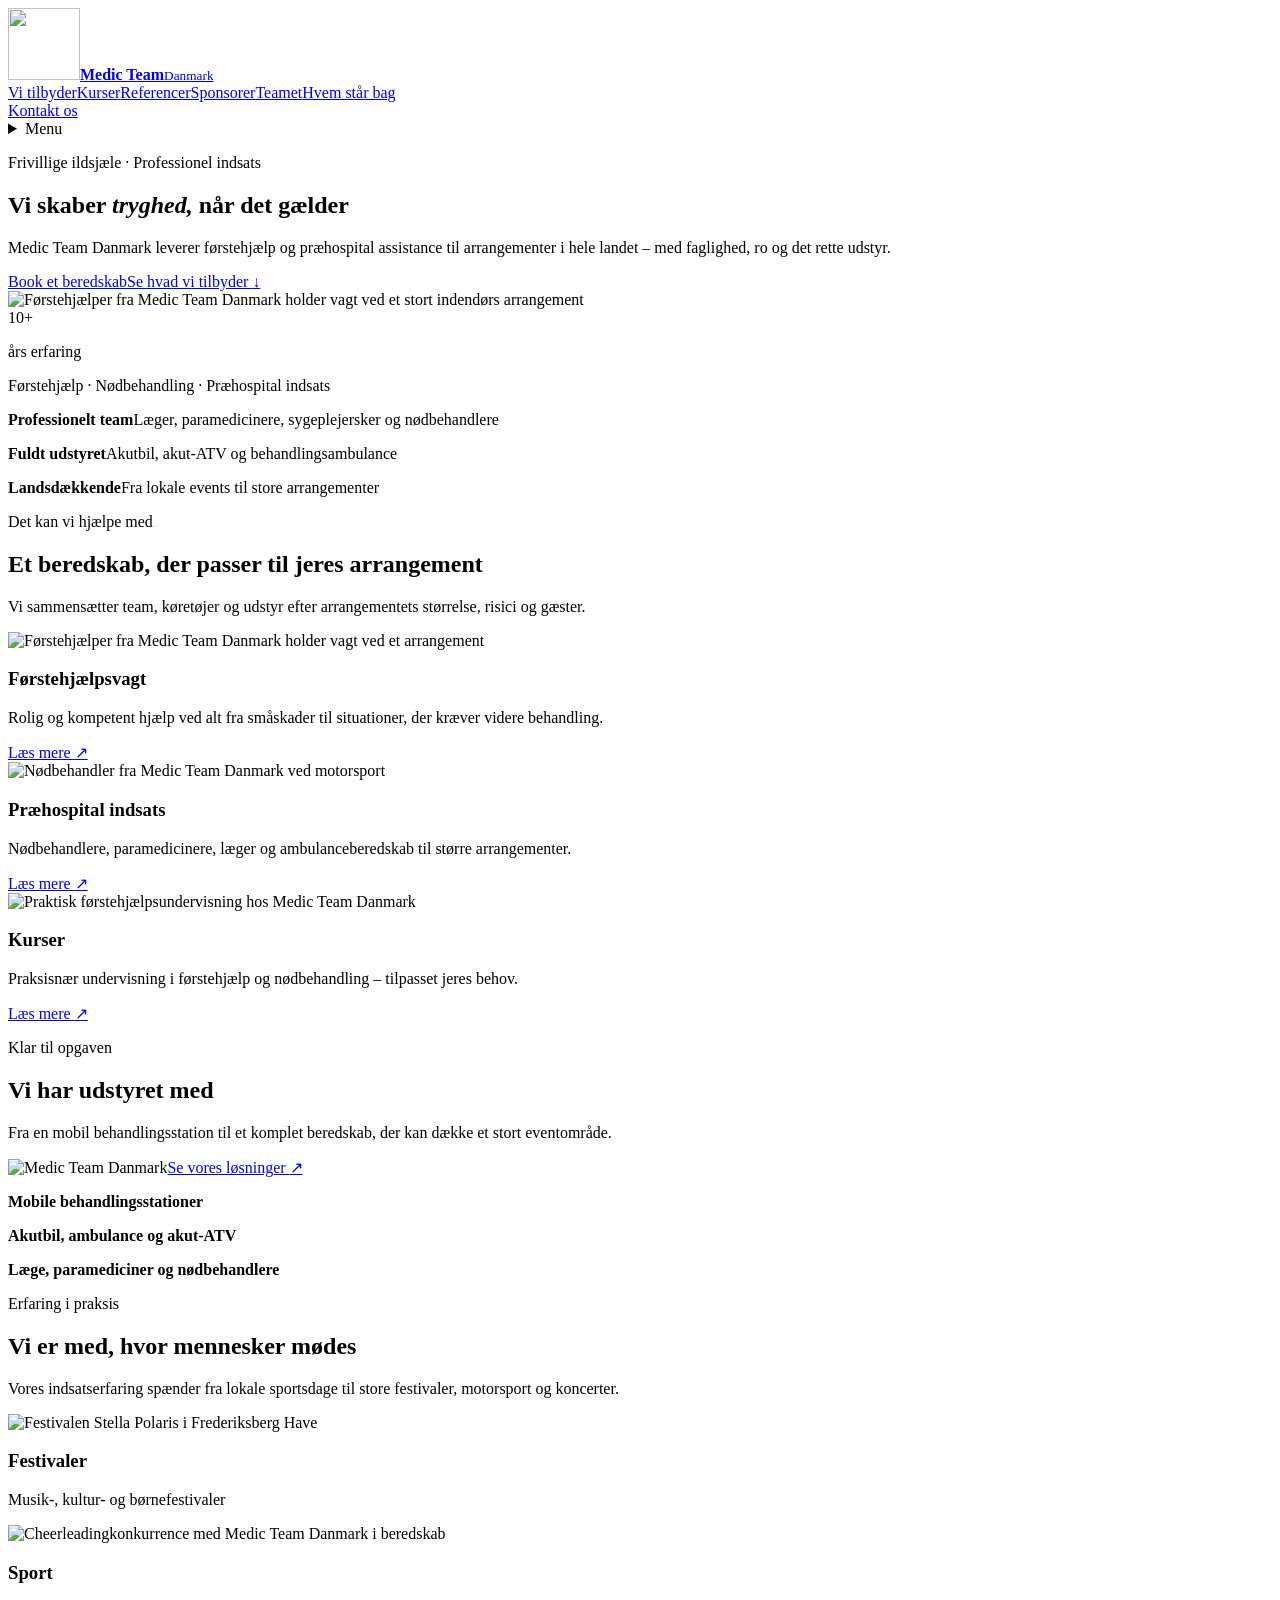
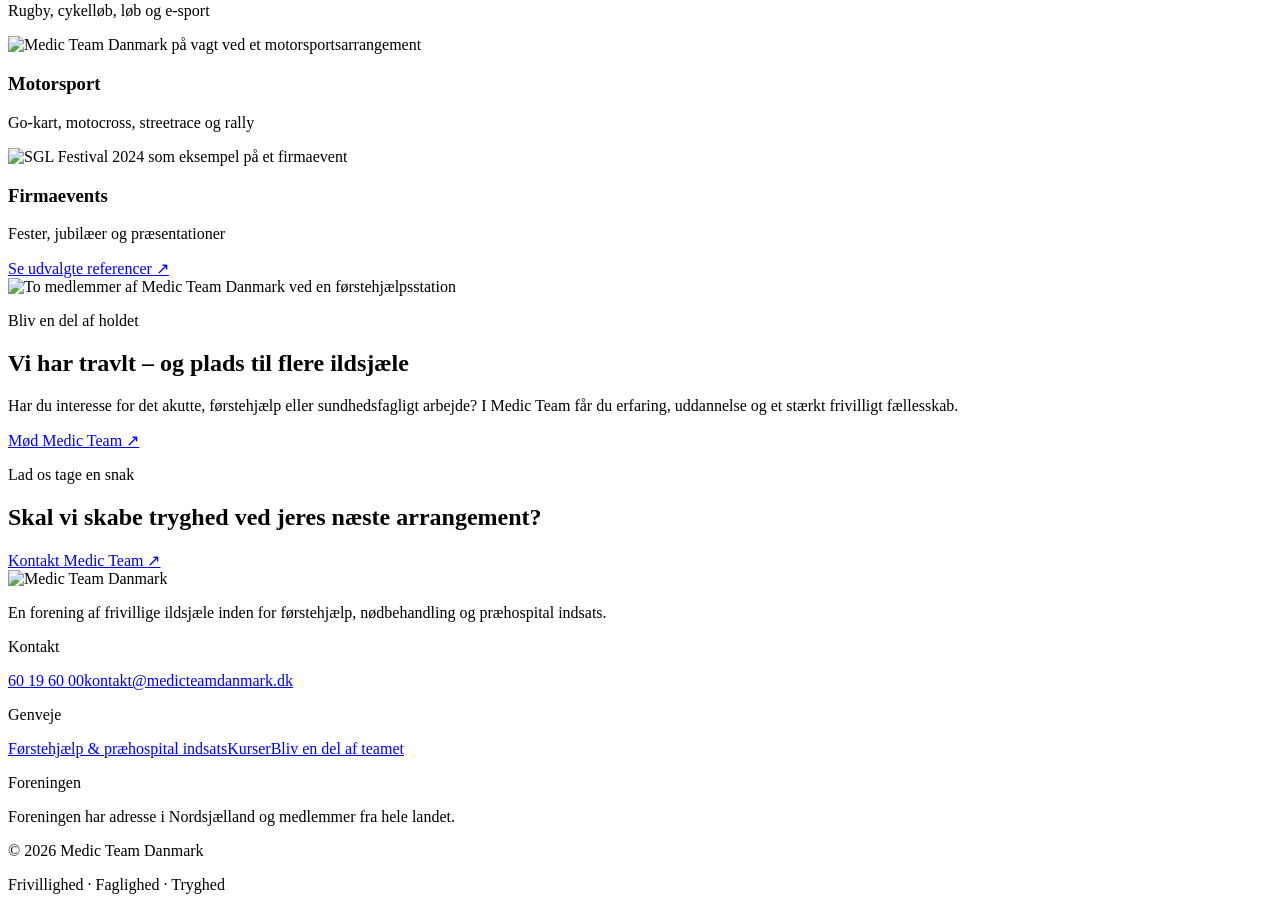
==== index.html @ e2d8d449 "Restore previous experience layout" ====
<!doctype html>
<html lang="da">
<head>
  <meta charset="utf-8" />
  <meta name="viewport" content="width=device-width, initial-scale=1" />
  <meta name="robots" content="noindex, nofollow" />
  <title>Medic Team Danmark | Tryghed til jeres arrangement</title>
  <meta name="description" content="Førstehjælp, nødbehandling og præhospital indsats til arrangementer i hele Danmark." />
  <link rel="canonical" href="https://stormbaek.github.io/medic-team-danmark-preview/" />
  <link rel="icon" href="/medic-team-danmark-preview/favicon.jpg" />
  <meta property="og:type" content="website" />
  <meta property="og:locale" content="da_DK" />
  <meta property="og:title" content="Medic Team Danmark | Tryghed til jeres arrangement" />
  <meta property="og:description" content="Førstehjælp, nødbehandling og præhospital indsats til arrangementer i hele Danmark." />
  <meta property="og:image" content="https://stormbaek.github.io/medic-team-danmark-preview/og.png" />
  <meta name="twitter:card" content="summary_large_image" />
  <meta name="twitter:title" content="Medic Team Danmark | Tryghed til jeres arrangement" />
  <meta name="twitter:description" content="Førstehjælp, nødbehandling og præhospital indsats til arrangementer i hele Danmark." />
  <meta name="twitter:image" content="https://stormbaek.github.io/medic-team-danmark-preview/og.png" />
  <link rel="stylesheet" href="/medic-team-danmark-preview/assets/site.css" />
</head>
<body>
<main><header class="site-header"><a href="/medic-team-danmark-preview/" class="brand" aria-label="Medic Team Danmark – forside"><img src="/medic-team-danmark-preview/medic-team-danmark-logo.jpg" alt="" width="72" height="72"/><span><strong>Medic Team</strong><small>Danmark</small></span></a><nav aria-label="Primær navigation"><a href="/medic-team-danmark-preview/vi-tilbyder">Vi tilbyder</a><a href="/medic-team-danmark-preview/kurser">Kurser</a><a href="/medic-team-danmark-preview/referencer">Referencer</a><a href="/medic-team-danmark-preview/sponsorer">Sponsorer</a><a href="/medic-team-danmark-preview/hvem-er-vi#teamet">Teamet</a><a href="/medic-team-danmark-preview/hvem-er-vi">Hvem står bag</a></nav><a href="/medic-team-danmark-preview/kontakt" class="header-cta">Kontakt os</a><details class="mobile-menu"><summary>Menu</summary><div><a href="/medic-team-danmark-preview/vi-tilbyder">Vi tilbyder</a><a href="/medic-team-danmark-preview/kurser">Kurser</a><a href="/medic-team-danmark-preview/referencer">Referencer</a><a href="/medic-team-danmark-preview/sponsorer">Sponsorer</a><a href="/medic-team-danmark-preview/hvem-er-vi#teamet">Teamet</a><a href="/medic-team-danmark-preview/hvem-er-vi">Hvem står bag</a><a href="/medic-team-danmark-preview/kontakt">Kontakt os</a></div></details></header><section class="hero"><div class="hero-copy"><p class="eyebrow"><span></span> Frivillige ildsjæle · Professionel indsats</p><h1>Vi skaber <em>tryghed,</em> når det gælder</h1><p class="hero-lead">Medic Team Danmark leverer førstehjælp og præhospital assistance til arrangementer i hele landet – med faglighed, ro og det rette udstyr.</p><div class="hero-actions"><a href="/medic-team-danmark-preview/kontakt" class="button button-primary">Book et beredskab</a><a class="button button-secondary" href="#ydelser">Se hvad vi tilbyder <span>↓</span></a></div></div><div class="hero-visual" aria-label="Medic Team Danmark – klar til indsats"><img class="hero-photo" src="/medic-team-danmark-preview/images/hero-first-aid-arena.jpg" alt="Førstehjælper fra Medic Team Danmark holder vagt ved et stort indendørs arrangement"/><div class="pulse pulse-one"></div><div class="pulse pulse-two"></div><div class="hero-badge"><span>10+</span><p>års erfaring</p></div><p class="hero-caption">Førstehjælp · Nødbehandling · Præhospital indsats</p></div></section><section class="trust-strip" aria-label="Nøgletal"><p><strong>Professionelt team</strong><span>Læger, paramedicinere, sygeplejersker og nødbehandlere</span></p><p><strong>Fuldt udstyret</strong><span>Akutbil, akut-ATV og behandlingsambulance</span></p><p><strong>Landsdækkende</strong><span>Fra lokale events til store arrangementer</span></p></section><section class="services-preview section" id="ydelser"><div class="section-heading"><div><p class="eyebrow"><span></span> Det kan vi hjælpe med</p><h2>Et beredskab, der passer til jeres arrangement</h2></div><p>Vi sammensætter team, køretøjer og udstyr efter arrangementets størrelse, risici og gæster.</p></div><div class="service-grid"><article class="service-card"><div class="service-card-media"><img src="/medic-team-danmark-preview/images/home-first-aid-concert.jpg" alt="Førstehjælper fra Medic Team Danmark holder vagt ved et arrangement"/></div><div class="service-card-body"><h3>Førstehjælpsvagt</h3><p>Rolig og kompetent hjælp ved alt fra småskader til situationer, der kræver videre behandling.</p><a href="/medic-team-danmark-preview/vi-tilbyder">Læs mere <span aria-hidden="true">↗</span></a></div></article><article class="service-card"><div class="service-card-media"><img src="/medic-team-danmark-preview/images/home-prehospital.jpg" alt="Nødbehandler fra Medic Team Danmark ved motorsport"/></div><div class="service-card-body"><h3>Præhospital indsats</h3><p>Nødbehandlere, paramedicinere, læger og ambulanceberedskab til større arrangementer.</p><a href="/medic-team-danmark-preview/vi-tilbyder">Læs mere <span aria-hidden="true">↗</span></a></div></article><article class="service-card"><div class="service-card-media"><img src="/medic-team-danmark-preview/images/home-courses.jpg" alt="Praktisk førstehjælpsundervisning hos Medic Team Danmark"/></div><div class="service-card-body"><h3>Kurser</h3><p>Praksisnær undervisning i førstehjælp og nødbehandling – tilpasset jeres behov.</p><a href="/medic-team-danmark-preview/kurser">Læs mere <span aria-hidden="true">↗</span></a></div></article></div></section><section class="equipment-band"><div class="equipment-intro"><p class="eyebrow eyebrow-light"><span></span> Klar til opgaven</p><h2>Vi har udstyret med</h2><p>Fra en mobil behandlingsstation til et komplet beredskab, der kan dække et stort eventområde.</p><img class="equipment-logo" src="/medic-team-danmark-preview/medic-team-danmark-logo.jpg" alt="Medic Team Danmark"/><a href="/medic-team-danmark-preview/vi-tilbyder" class="text-link-light">Se vores løsninger <span>↗</span></a></div><div class="equipment-list"><p><strong>Mobile behandlingsstationer</strong></p><p><strong>Akutbil, ambulance og akut-ATV</strong></p><p><strong>Læge, paramediciner og nødbehandlere</strong></p></div></section><section class="event-section section"><div class="section-heading"><div><p class="eyebrow"><span></span> Erfaring i praksis</p><h2>Vi er med, hvor mennesker mødes</h2></div><p>Vores indsatserfaring spænder fra lokale sportsdage til store festivaler, motorsport og koncerter.</p></div><div class="event-types"><article class="event-type-featured"><div class="event-type-media"><img src="/medic-team-danmark-preview/images/hero-stella-polaris.jpg" alt="Festivalen Stella Polaris i Frederiksberg Have"/></div><div class="event-type-copy"><h3>Festivaler</h3><p>Musik-, kultur- og børnefestivaler</p></div></article><article><div class="event-type-media"><img src="/medic-team-danmark-preview/images/experience-sport-cheerleading.jpg" alt="Cheerleadingkonkurrence med Medic Team Danmark i beredskab"/></div><div class="event-type-copy"><h3>Sport</h3><p>Rugby, cykelløb, løb og e-sport</p></div></article><article><div class="event-type-media"><img src="/medic-team-danmark-preview/images/experience-motorsport.jpg" alt="Medic Team Danmark på vagt ved et motorsportsarrangement"/></div><div class="event-type-copy"><h3>Motorsport</h3><p>Go-kart, motocross, streetrace og rally</p></div></article><article><div class="event-type-media"><img src="/medic-team-danmark-preview/images/experience-company-event.jpg" alt="SGL Festival 2024 som eksempel på et firmaevent"/></div><div class="event-type-copy"><h3>Firmaevents</h3><p>Fester, jubilæer og præsentationer</p></div></article></div><a href="/medic-team-danmark-preview/referencer" class="event-reference-link">Se udvalgte referencer <span aria-hidden="true">↗</span></a></section><section class="volunteer-section"><div class="volunteer-photo"><img src="/medic-team-danmark-preview/images/home-team-members.jpg" alt="To medlemmer af Medic Team Danmark ved en førstehjælpsstation"/></div><div><p class="eyebrow"><span></span> Bliv en del af holdet</p><h2>Vi har travlt – og plads til flere ildsjæle</h2><p>Har du interesse for det akutte, førstehjælp eller sundhedsfagligt arbejde? I Medic Team får du erfaring, uddannelse og et stærkt frivilligt fællesskab.</p><a href="/medic-team-danmark-preview/hvem-er-vi" class="button button-primary">Mød Medic Team <span>↗</span></a></div></section><section class="contact-band"><div><p class="eyebrow eyebrow-light"><span></span> Lad os tage en snak</p><h2>Skal vi skabe tryghed ved jeres næste arrangement?</h2></div><a href="/medic-team-danmark-preview/kontakt" class="button button-white">Kontakt Medic Team <span>↗</span></a></section><footer class="site-footer"><div class="footer-main"><div class="footer-brand-block"><img src="/medic-team-danmark-preview/medic-team-danmark-logo.jpg" alt="Medic Team Danmark" width="150" height="150"/><p>En forening af frivillige ildsjæle inden for førstehjælp, nødbehandling og præhospital indsats.</p></div><div><p class="footer-label">Kontakt</p><a href="tel:+4560196000">60 19 60 00</a><a href="mailto:kontakt@medicteamdanmark.dk">kontakt@medicteamdanmark.dk</a></div><div><p class="footer-label">Genveje</p><a href="/medic-team-danmark-preview/vi-tilbyder">Førstehjælp &amp; præhospital indsats</a><a href="/medic-team-danmark-preview/kurser">Kurser</a><a href="/medic-team-danmark-preview/hvem-er-vi">Bliv en del af teamet</a></div><div><p class="footer-label">Foreningen</p><p class="footer-note">Foreningen har adresse i Nordsjælland og medlemmer fra hele landet.</p></div></div><div class="footer-bottom"><p>© <!-- -->2026<!-- --> Medic Team Danmark</p><p>Frivillighed · Faglighed · Tryghed</p></div></footer></main>
<script src="/medic-team-danmark-preview/site.js" defer></script>
</body>
</html>
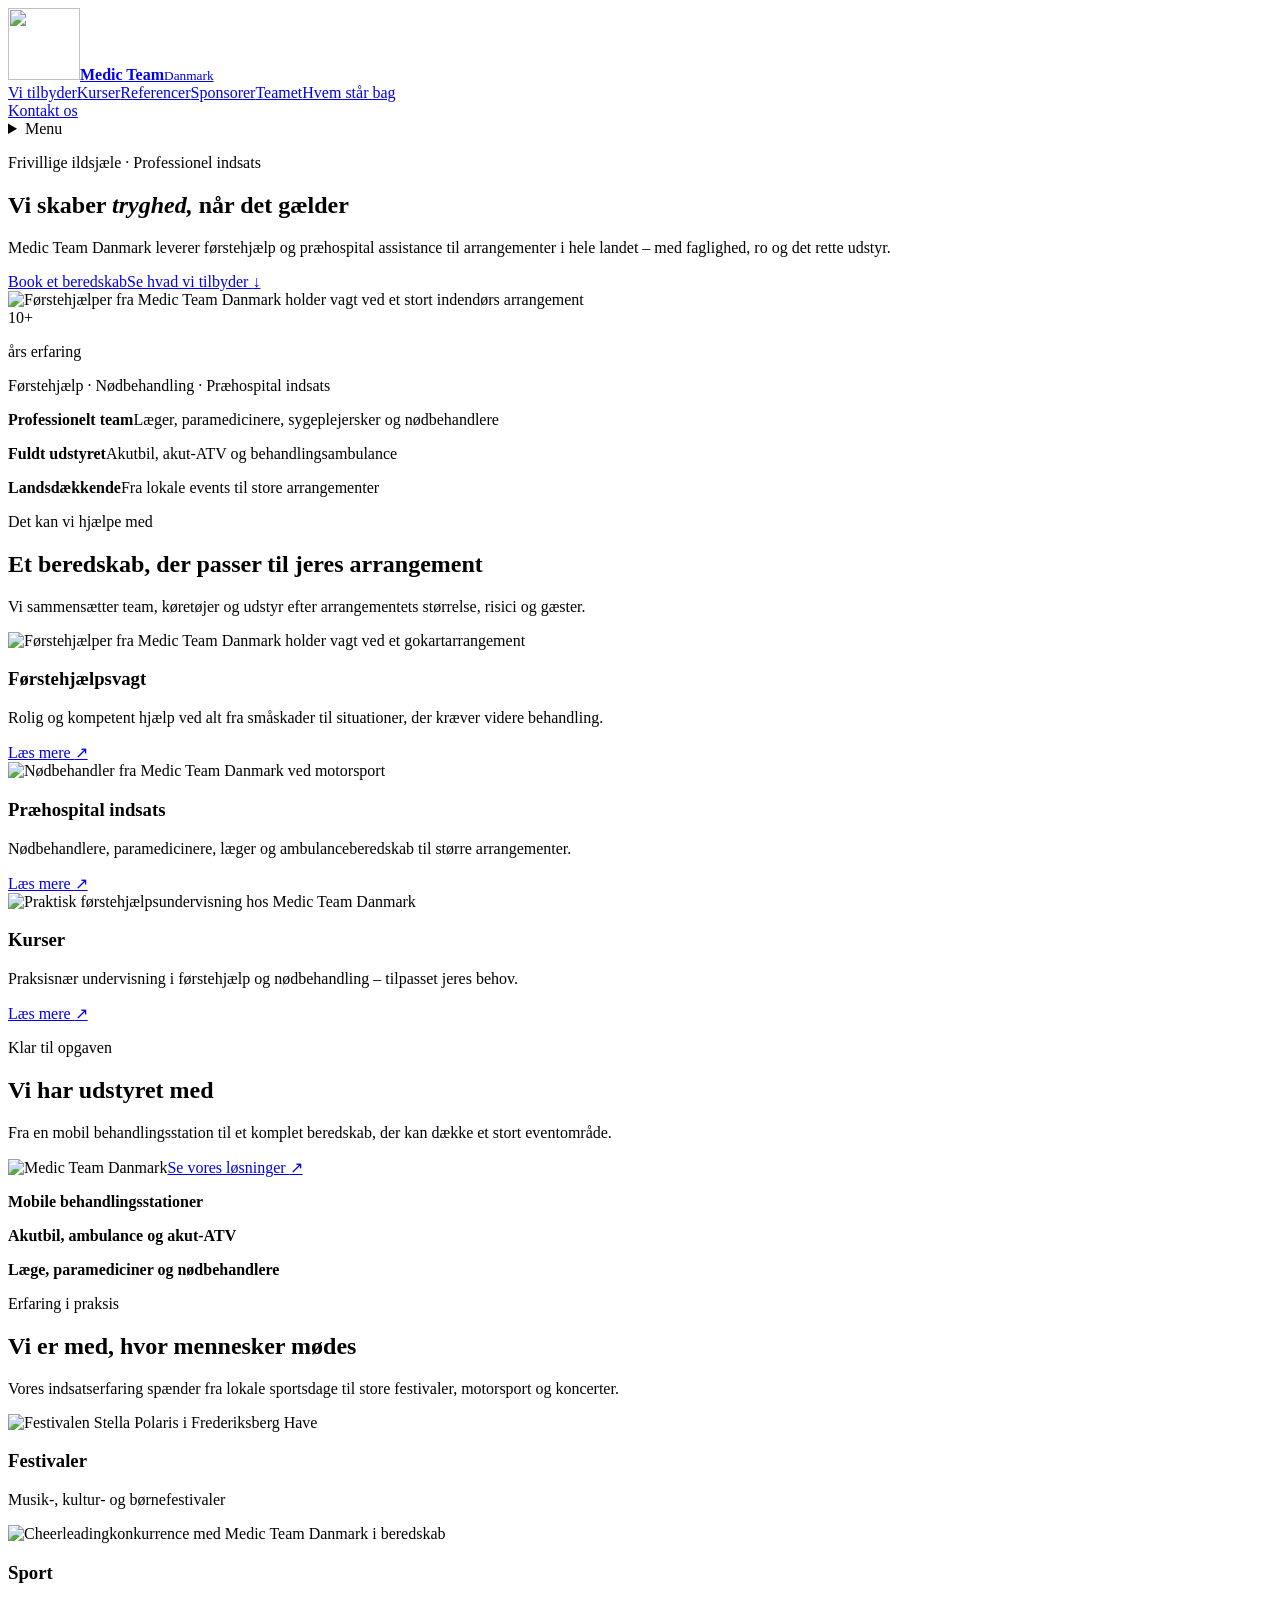
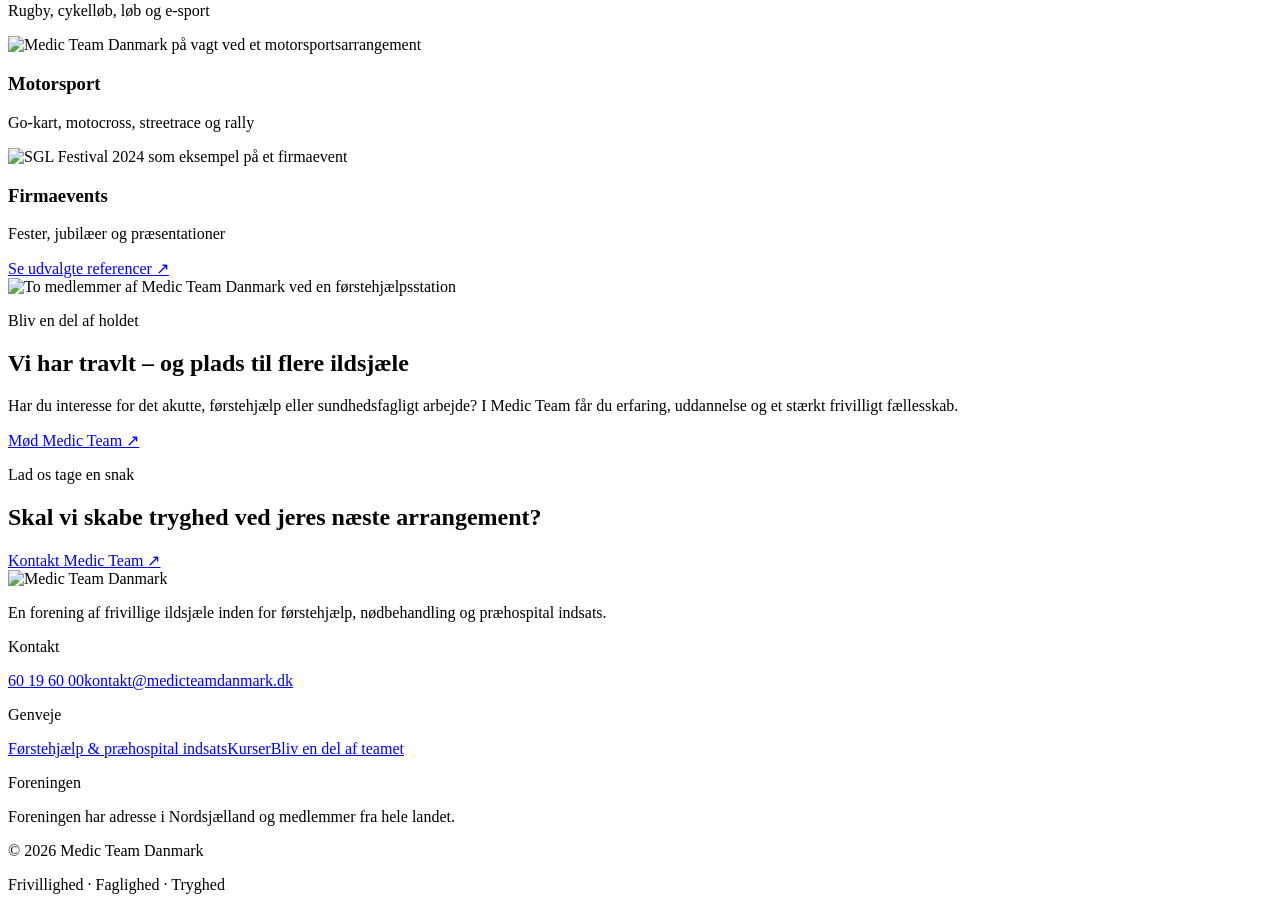
==== commit aa5c546d: "Use distinct first aid service image" ====
--- a/index.html
+++ b/index.html
@@ -20,7 +20,7 @@
   <link rel="stylesheet" href="/medic-team-danmark-preview/assets/site.css" />
 </head>
 <body>
-<main><header class="site-header"><a href="/medic-team-danmark-preview/" class="brand" aria-label="Medic Team Danmark – forside"><img src="/medic-team-danmark-preview/medic-team-danmark-logo.jpg" alt="" width="72" height="72"/><span><strong>Medic Team</strong><small>Danmark</small></span></a><nav aria-label="Primær navigation"><a href="/medic-team-danmark-preview/vi-tilbyder">Vi tilbyder</a><a href="/medic-team-danmark-preview/kurser">Kurser</a><a href="/medic-team-danmark-preview/referencer">Referencer</a><a href="/medic-team-danmark-preview/sponsorer">Sponsorer</a><a href="/medic-team-danmark-preview/hvem-er-vi#teamet">Teamet</a><a href="/medic-team-danmark-preview/hvem-er-vi">Hvem står bag</a></nav><a href="/medic-team-danmark-preview/kontakt" class="header-cta">Kontakt os</a><details class="mobile-menu"><summary>Menu</summary><div><a href="/medic-team-danmark-preview/vi-tilbyder">Vi tilbyder</a><a href="/medic-team-danmark-preview/kurser">Kurser</a><a href="/medic-team-danmark-preview/referencer">Referencer</a><a href="/medic-team-danmark-preview/sponsorer">Sponsorer</a><a href="/medic-team-danmark-preview/hvem-er-vi#teamet">Teamet</a><a href="/medic-team-danmark-preview/hvem-er-vi">Hvem står bag</a><a href="/medic-team-danmark-preview/kontakt">Kontakt os</a></div></details></header><section class="hero"><div class="hero-copy"><p class="eyebrow"><span></span> Frivillige ildsjæle · Professionel indsats</p><h1>Vi skaber <em>tryghed,</em> når det gælder</h1><p class="hero-lead">Medic Team Danmark leverer førstehjælp og præhospital assistance til arrangementer i hele landet – med faglighed, ro og det rette udstyr.</p><div class="hero-actions"><a href="/medic-team-danmark-preview/kontakt" class="button button-primary">Book et beredskab</a><a class="button button-secondary" href="#ydelser">Se hvad vi tilbyder <span>↓</span></a></div></div><div class="hero-visual" aria-label="Medic Team Danmark – klar til indsats"><img class="hero-photo" src="/medic-team-danmark-preview/images/hero-first-aid-arena.jpg" alt="Førstehjælper fra Medic Team Danmark holder vagt ved et stort indendørs arrangement"/><div class="pulse pulse-one"></div><div class="pulse pulse-two"></div><div class="hero-badge"><span>10+</span><p>års erfaring</p></div><p class="hero-caption">Førstehjælp · Nødbehandling · Præhospital indsats</p></div></section><section class="trust-strip" aria-label="Nøgletal"><p><strong>Professionelt team</strong><span>Læger, paramedicinere, sygeplejersker og nødbehandlere</span></p><p><strong>Fuldt udstyret</strong><span>Akutbil, akut-ATV og behandlingsambulance</span></p><p><strong>Landsdækkende</strong><span>Fra lokale events til store arrangementer</span></p></section><section class="services-preview section" id="ydelser"><div class="section-heading"><div><p class="eyebrow"><span></span> Det kan vi hjælpe med</p><h2>Et beredskab, der passer til jeres arrangement</h2></div><p>Vi sammensætter team, køretøjer og udstyr efter arrangementets størrelse, risici og gæster.</p></div><div class="service-grid"><article class="service-card"><div class="service-card-media"><img src="/medic-team-danmark-preview/images/home-first-aid-concert.jpg" alt="Førstehjælper fra Medic Team Danmark holder vagt ved et arrangement"/></div><div class="service-card-body"><h3>Førstehjælpsvagt</h3><p>Rolig og kompetent hjælp ved alt fra småskader til situationer, der kræver videre behandling.</p><a href="/medic-team-danmark-preview/vi-tilbyder">Læs mere <span aria-hidden="true">↗</span></a></div></article><article class="service-card"><div class="service-card-media"><img src="/medic-team-danmark-preview/images/home-prehospital.jpg" alt="Nødbehandler fra Medic Team Danmark ved motorsport"/></div><div class="service-card-body"><h3>Præhospital indsats</h3><p>Nødbehandlere, paramedicinere, læger og ambulanceberedskab til større arrangementer.</p><a href="/medic-team-danmark-preview/vi-tilbyder">Læs mere <span aria-hidden="true">↗</span></a></div></article><article class="service-card"><div class="service-card-media"><img src="/medic-team-danmark-preview/images/home-courses.jpg" alt="Praktisk førstehjælpsundervisning hos Medic Team Danmark"/></div><div class="service-card-body"><h3>Kurser</h3><p>Praksisnær undervisning i førstehjælp og nødbehandling – tilpasset jeres behov.</p><a href="/medic-team-danmark-preview/kurser">Læs mere <span aria-hidden="true">↗</span></a></div></article></div></section><section class="equipment-band"><div class="equipment-intro"><p class="eyebrow eyebrow-light"><span></span> Klar til opgaven</p><h2>Vi har udstyret med</h2><p>Fra en mobil behandlingsstation til et komplet beredskab, der kan dække et stort eventområde.</p><img class="equipment-logo" src="/medic-team-danmark-preview/medic-team-danmark-logo.jpg" alt="Medic Team Danmark"/><a href="/medic-team-danmark-preview/vi-tilbyder" class="text-link-light">Se vores løsninger <span>↗</span></a></div><div class="equipment-list"><p><strong>Mobile behandlingsstationer</strong></p><p><strong>Akutbil, ambulance og akut-ATV</strong></p><p><strong>Læge, paramediciner og nødbehandlere</strong></p></div></section><section class="event-section section"><div class="section-heading"><div><p class="eyebrow"><span></span> Erfaring i praksis</p><h2>Vi er med, hvor mennesker mødes</h2></div><p>Vores indsatserfaring spænder fra lokale sportsdage til store festivaler, motorsport og koncerter.</p></div><div class="event-types"><article class="event-type-featured"><div class="event-type-media"><img src="/medic-team-danmark-preview/images/hero-stella-polaris.jpg" alt="Festivalen Stella Polaris i Frederiksberg Have"/></div><div class="event-type-copy"><h3>Festivaler</h3><p>Musik-, kultur- og børnefestivaler</p></div></article><article><div class="event-type-media"><img src="/medic-team-danmark-preview/images/experience-sport-cheerleading.jpg" alt="Cheerleadingkonkurrence med Medic Team Danmark i beredskab"/></div><div class="event-type-copy"><h3>Sport</h3><p>Rugby, cykelløb, løb og e-sport</p></div></article><article><div class="event-type-media"><img src="/medic-team-danmark-preview/images/experience-motorsport.jpg" alt="Medic Team Danmark på vagt ved et motorsportsarrangement"/></div><div class="event-type-copy"><h3>Motorsport</h3><p>Go-kart, motocross, streetrace og rally</p></div></article><article><div class="event-type-media"><img src="/medic-team-danmark-preview/images/experience-company-event.jpg" alt="SGL Festival 2024 som eksempel på et firmaevent"/></div><div class="event-type-copy"><h3>Firmaevents</h3><p>Fester, jubilæer og præsentationer</p></div></article></div><a href="/medic-team-danmark-preview/referencer" class="event-reference-link">Se udvalgte referencer <span aria-hidden="true">↗</span></a></section><section class="volunteer-section"><div class="volunteer-photo"><img src="/medic-team-danmark-preview/images/home-team-members.jpg" alt="To medlemmer af Medic Team Danmark ved en førstehjælpsstation"/></div><div><p class="eyebrow"><span></span> Bliv en del af holdet</p><h2>Vi har travlt – og plads til flere ildsjæle</h2><p>Har du interesse for det akutte, førstehjælp eller sundhedsfagligt arbejde? I Medic Team får du erfaring, uddannelse og et stærkt frivilligt fællesskab.</p><a href="/medic-team-danmark-preview/hvem-er-vi" class="button button-primary">Mød Medic Team <span>↗</span></a></div></section><section class="contact-band"><div><p class="eyebrow eyebrow-light"><span></span> Lad os tage en snak</p><h2>Skal vi skabe tryghed ved jeres næste arrangement?</h2></div><a href="/medic-team-danmark-preview/kontakt" class="button button-white">Kontakt Medic Team <span>↗</span></a></section><footer class="site-footer"><div class="footer-main"><div class="footer-brand-block"><img src="/medic-team-danmark-preview/medic-team-danmark-logo.jpg" alt="Medic Team Danmark" width="150" height="150"/><p>En forening af frivillige ildsjæle inden for førstehjælp, nødbehandling og præhospital indsats.</p></div><div><p class="footer-label">Kontakt</p><a href="tel:+4560196000">60 19 60 00</a><a href="mailto:kontakt@medicteamdanmark.dk">kontakt@medicteamdanmark.dk</a></div><div><p class="footer-label">Genveje</p><a href="/medic-team-danmark-preview/vi-tilbyder">Førstehjælp &amp; præhospital indsats</a><a href="/medic-team-danmark-preview/kurser">Kurser</a><a href="/medic-team-danmark-preview/hvem-er-vi">Bliv en del af teamet</a></div><div><p class="footer-label">Foreningen</p><p class="footer-note">Foreningen har adresse i Nordsjælland og medlemmer fra hele landet.</p></div></div><div class="footer-bottom"><p>© <!-- -->2026<!-- --> Medic Team Danmark</p><p>Frivillighed · Faglighed · Tryghed</p></div></footer></main>
+<main><header class="site-header"><a href="/medic-team-danmark-preview/" class="brand" aria-label="Medic Team Danmark – forside"><img src="/medic-team-danmark-preview/medic-team-danmark-logo.jpg" alt="" width="72" height="72"/><span><strong>Medic Team</strong><small>Danmark</small></span></a><nav aria-label="Primær navigation"><a href="/medic-team-danmark-preview/vi-tilbyder">Vi tilbyder</a><a href="/medic-team-danmark-preview/kurser">Kurser</a><a href="/medic-team-danmark-preview/referencer">Referencer</a><a href="/medic-team-danmark-preview/sponsorer">Sponsorer</a><a href="/medic-team-danmark-preview/hvem-er-vi#teamet">Teamet</a><a href="/medic-team-danmark-preview/hvem-er-vi">Hvem står bag</a></nav><a href="/medic-team-danmark-preview/kontakt" class="header-cta">Kontakt os</a><details class="mobile-menu"><summary>Menu</summary><div><a href="/medic-team-danmark-preview/vi-tilbyder">Vi tilbyder</a><a href="/medic-team-danmark-preview/kurser">Kurser</a><a href="/medic-team-danmark-preview/referencer">Referencer</a><a href="/medic-team-danmark-preview/sponsorer">Sponsorer</a><a href="/medic-team-danmark-preview/hvem-er-vi#teamet">Teamet</a><a href="/medic-team-danmark-preview/hvem-er-vi">Hvem står bag</a><a href="/medic-team-danmark-preview/kontakt">Kontakt os</a></div></details></header><section class="hero"><div class="hero-copy"><p class="eyebrow"><span></span> Frivillige ildsjæle · Professionel indsats</p><h1>Vi skaber <em>tryghed,</em> når det gælder</h1><p class="hero-lead">Medic Team Danmark leverer førstehjælp og præhospital assistance til arrangementer i hele landet – med faglighed, ro og det rette udstyr.</p><div class="hero-actions"><a href="/medic-team-danmark-preview/kontakt" class="button button-primary">Book et beredskab</a><a class="button button-secondary" href="#ydelser">Se hvad vi tilbyder <span>↓</span></a></div></div><div class="hero-visual" aria-label="Medic Team Danmark – klar til indsats"><img class="hero-photo" src="/medic-team-danmark-preview/images/hero-first-aid-arena.jpg" alt="Førstehjælper fra Medic Team Danmark holder vagt ved et stort indendørs arrangement"/><div class="pulse pulse-one"></div><div class="pulse pulse-two"></div><div class="hero-badge"><span>10+</span><p>års erfaring</p></div><p class="hero-caption">Førstehjælp · Nødbehandling · Præhospital indsats</p></div></section><section class="trust-strip" aria-label="Nøgletal"><p><strong>Professionelt team</strong><span>Læger, paramedicinere, sygeplejersker og nødbehandlere</span></p><p><strong>Fuldt udstyret</strong><span>Akutbil, akut-ATV og behandlingsambulance</span></p><p><strong>Landsdækkende</strong><span>Fra lokale events til store arrangementer</span></p></section><section class="services-preview section" id="ydelser"><div class="section-heading"><div><p class="eyebrow"><span></span> Det kan vi hjælpe med</p><h2>Et beredskab, der passer til jeres arrangement</h2></div><p>Vi sammensætter team, køretøjer og udstyr efter arrangementets størrelse, risici og gæster.</p></div><div class="service-grid"><article class="service-card"><div class="service-card-media"><img src="/medic-team-danmark-preview/images/home-first-aid.jpg" alt="Førstehjælper fra Medic Team Danmark holder vagt ved et gokartarrangement"/></div><div class="service-card-body"><h3>Førstehjælpsvagt</h3><p>Rolig og kompetent hjælp ved alt fra småskader til situationer, der kræver videre behandling.</p><a href="/medic-team-danmark-preview/vi-tilbyder">Læs mere <span aria-hidden="true">↗</span></a></div></article><article class="service-card"><div class="service-card-media"><img src="/medic-team-danmark-preview/images/home-prehospital.jpg" alt="Nødbehandler fra Medic Team Danmark ved motorsport"/></div><div class="service-card-body"><h3>Præhospital indsats</h3><p>Nødbehandlere, paramedicinere, læger og ambulanceberedskab til større arrangementer.</p><a href="/medic-team-danmark-preview/vi-tilbyder">Læs mere <span aria-hidden="true">↗</span></a></div></article><article class="service-card"><div class="service-card-media"><img src="/medic-team-danmark-preview/images/home-courses.jpg" alt="Praktisk førstehjælpsundervisning hos Medic Team Danmark"/></div><div class="service-card-body"><h3>Kurser</h3><p>Praksisnær undervisning i førstehjælp og nødbehandling – tilpasset jeres behov.</p><a href="/medic-team-danmark-preview/kurser">Læs mere <span aria-hidden="true">↗</span></a></div></article></div></section><section class="equipment-band"><div class="equipment-intro"><p class="eyebrow eyebrow-light"><span></span> Klar til opgaven</p><h2>Vi har udstyret med</h2><p>Fra en mobil behandlingsstation til et komplet beredskab, der kan dække et stort eventområde.</p><img class="equipment-logo" src="/medic-team-danmark-preview/medic-team-danmark-logo.jpg" alt="Medic Team Danmark"/><a href="/medic-team-danmark-preview/vi-tilbyder" class="text-link-light">Se vores løsninger <span>↗</span></a></div><div class="equipment-list"><p><strong>Mobile behandlingsstationer</strong></p><p><strong>Akutbil, ambulance og akut-ATV</strong></p><p><strong>Læge, paramediciner og nødbehandlere</strong></p></div></section><section class="event-section section"><div class="section-heading"><div><p class="eyebrow"><span></span> Erfaring i praksis</p><h2>Vi er med, hvor mennesker mødes</h2></div><p>Vores indsatserfaring spænder fra lokale sportsdage til store festivaler, motorsport og koncerter.</p></div><div class="event-types"><article class="event-type-featured"><div class="event-type-media"><img src="/medic-team-danmark-preview/images/hero-stella-polaris.jpg" alt="Festivalen Stella Polaris i Frederiksberg Have"/></div><div class="event-type-copy"><h3>Festivaler</h3><p>Musik-, kultur- og børnefestivaler</p></div></article><article><div class="event-type-media"><img src="/medic-team-danmark-preview/images/experience-sport-cheerleading.jpg" alt="Cheerleadingkonkurrence med Medic Team Danmark i beredskab"/></div><div class="event-type-copy"><h3>Sport</h3><p>Rugby, cykelløb, løb og e-sport</p></div></article><article><div class="event-type-media"><img src="/medic-team-danmark-preview/images/experience-motorsport.jpg" alt="Medic Team Danmark på vagt ved et motorsportsarrangement"/></div><div class="event-type-copy"><h3>Motorsport</h3><p>Go-kart, motocross, streetrace og rally</p></div></article><article><div class="event-type-media"><img src="/medic-team-danmark-preview/images/experience-company-event.jpg" alt="SGL Festival 2024 som eksempel på et firmaevent"/></div><div class="event-type-copy"><h3>Firmaevents</h3><p>Fester, jubilæer og præsentationer</p></div></article></div><a href="/medic-team-danmark-preview/referencer" class="event-reference-link">Se udvalgte referencer <span aria-hidden="true">↗</span></a></section><section class="volunteer-section"><div class="volunteer-photo"><img src="/medic-team-danmark-preview/images/home-team-members.jpg" alt="To medlemmer af Medic Team Danmark ved en førstehjælpsstation"/></div><div><p class="eyebrow"><span></span> Bliv en del af holdet</p><h2>Vi har travlt – og plads til flere ildsjæle</h2><p>Har du interesse for det akutte, førstehjælp eller sundhedsfagligt arbejde? I Medic Team får du erfaring, uddannelse og et stærkt frivilligt fællesskab.</p><a href="/medic-team-danmark-preview/hvem-er-vi" class="button button-primary">Mød Medic Team <span>↗</span></a></div></section><section class="contact-band"><div><p class="eyebrow eyebrow-light"><span></span> Lad os tage en snak</p><h2>Skal vi skabe tryghed ved jeres næste arrangement?</h2></div><a href="/medic-team-danmark-preview/kontakt" class="button button-white">Kontakt Medic Team <span>↗</span></a></section><footer class="site-footer"><div class="footer-main"><div class="footer-brand-block"><img src="/medic-team-danmark-preview/medic-team-danmark-logo.jpg" alt="Medic Team Danmark" width="150" height="150"/><p>En forening af frivillige ildsjæle inden for førstehjælp, nødbehandling og præhospital indsats.</p></div><div><p class="footer-label">Kontakt</p><a href="tel:+4560196000">60 19 60 00</a><a href="mailto:kontakt@medicteamdanmark.dk">kontakt@medicteamdanmark.dk</a></div><div><p class="footer-label">Genveje</p><a href="/medic-team-danmark-preview/vi-tilbyder">Førstehjælp &amp; præhospital indsats</a><a href="/medic-team-danmark-preview/kurser">Kurser</a><a href="/medic-team-danmark-preview/hvem-er-vi">Bliv en del af teamet</a></div><div><p class="footer-label">Foreningen</p><p class="footer-note">Foreningen har adresse i Nordsjælland og medlemmer fra hele landet.</p></div></div><div class="footer-bottom"><p>© <!-- -->2026<!-- --> Medic Team Danmark</p><p>Frivillighed · Faglighed · Tryghed</p></div></footer></main>
 <script src="/medic-team-danmark-preview/site.js" defer></script>
 </body>
 </html>
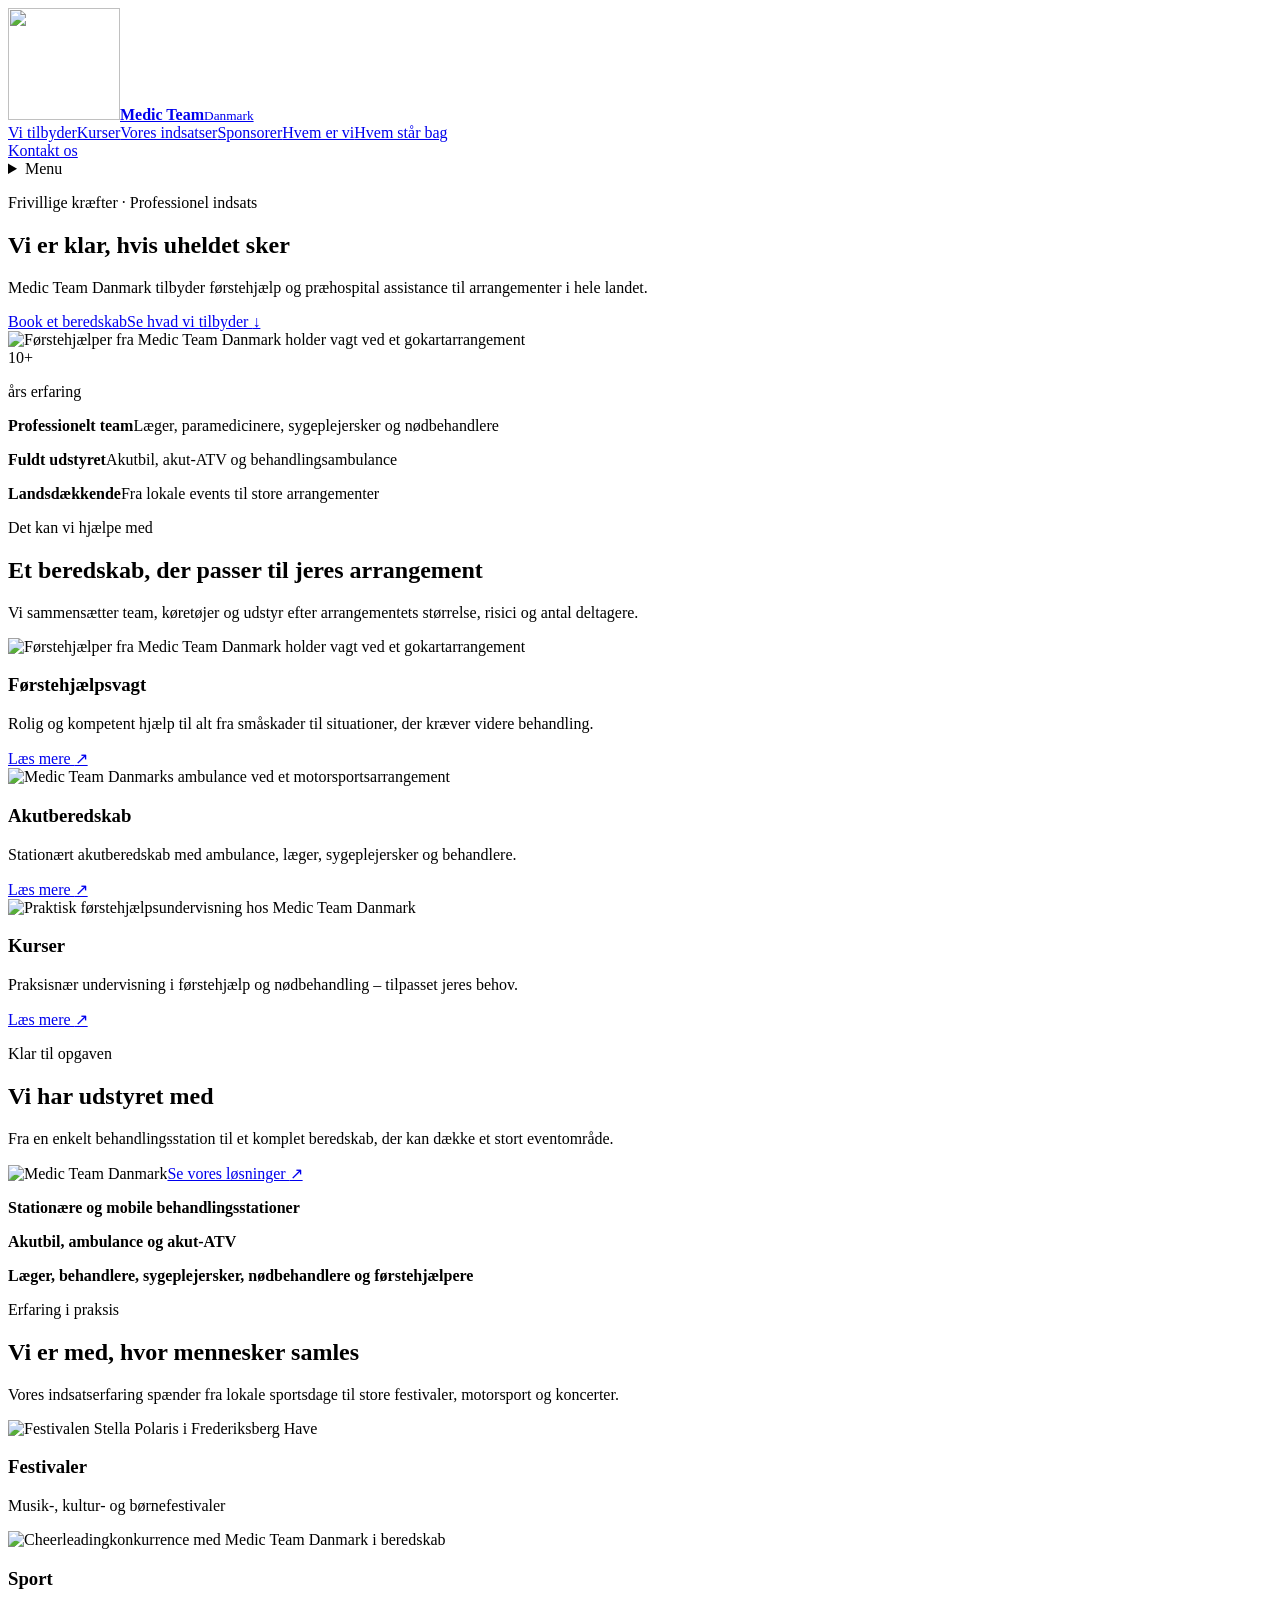
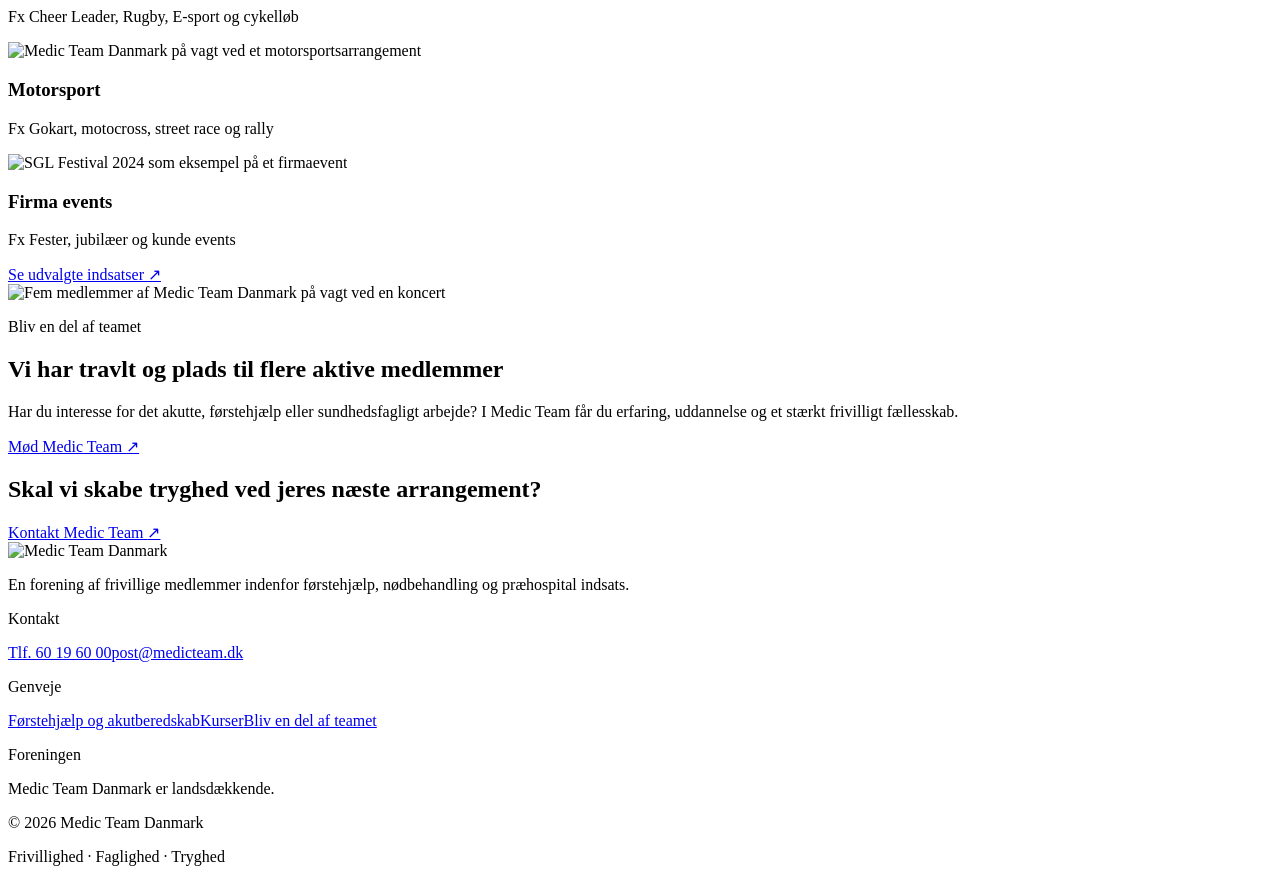
==== commit 234237c9: "Publish September client feedback" ====
--- a/index.html
+++ b/index.html
@@ -20,7 +20,7 @@
   <link rel="stylesheet" href="/medic-team-danmark-preview/assets/site.css" />
 </head>
 <body>
-<main><header class="site-header"><a href="/medic-team-danmark-preview/" class="brand" aria-label="Medic Team Danmark – forside"><img src="/medic-team-danmark-preview/medic-team-danmark-logo.jpg" alt="" width="72" height="72"/><span><strong>Medic Team</strong><small>Danmark</small></span></a><nav aria-label="Primær navigation"><a href="/medic-team-danmark-preview/vi-tilbyder">Vi tilbyder</a><a href="/medic-team-danmark-preview/kurser">Kurser</a><a href="/medic-team-danmark-preview/referencer">Referencer</a><a href="/medic-team-danmark-preview/sponsorer">Sponsorer</a><a href="/medic-team-danmark-preview/hvem-er-vi#teamet">Teamet</a><a href="/medic-team-danmark-preview/hvem-er-vi">Hvem står bag</a></nav><a href="/medic-team-danmark-preview/kontakt" class="header-cta">Kontakt os</a><details class="mobile-menu"><summary>Menu</summary><div><a href="/medic-team-danmark-preview/vi-tilbyder">Vi tilbyder</a><a href="/medic-team-danmark-preview/kurser">Kurser</a><a href="/medic-team-danmark-preview/referencer">Referencer</a><a href="/medic-team-danmark-preview/sponsorer">Sponsorer</a><a href="/medic-team-danmark-preview/hvem-er-vi#teamet">Teamet</a><a href="/medic-team-danmark-preview/hvem-er-vi">Hvem står bag</a><a href="/medic-team-danmark-preview/kontakt">Kontakt os</a></div></details></header><section class="hero"><div class="hero-copy"><p class="eyebrow"><span></span> Frivillige ildsjæle · Professionel indsats</p><h1>Vi skaber <em>tryghed,</em> når det gælder</h1><p class="hero-lead">Medic Team Danmark leverer førstehjælp og præhospital assistance til arrangementer i hele landet – med faglighed, ro og det rette udstyr.</p><div class="hero-actions"><a href="/medic-team-danmark-preview/kontakt" class="button button-primary">Book et beredskab</a><a class="button button-secondary" href="#ydelser">Se hvad vi tilbyder <span>↓</span></a></div></div><div class="hero-visual" aria-label="Medic Team Danmark – klar til indsats"><img class="hero-photo" src="/medic-team-danmark-preview/images/hero-first-aid-arena.jpg" alt="Førstehjælper fra Medic Team Danmark holder vagt ved et stort indendørs arrangement"/><div class="pulse pulse-one"></div><div class="pulse pulse-two"></div><div class="hero-badge"><span>10+</span><p>års erfaring</p></div><p class="hero-caption">Førstehjælp · Nødbehandling · Præhospital indsats</p></div></section><section class="trust-strip" aria-label="Nøgletal"><p><strong>Professionelt team</strong><span>Læger, paramedicinere, sygeplejersker og nødbehandlere</span></p><p><strong>Fuldt udstyret</strong><span>Akutbil, akut-ATV og behandlingsambulance</span></p><p><strong>Landsdækkende</strong><span>Fra lokale events til store arrangementer</span></p></section><section class="services-preview section" id="ydelser"><div class="section-heading"><div><p class="eyebrow"><span></span> Det kan vi hjælpe med</p><h2>Et beredskab, der passer til jeres arrangement</h2></div><p>Vi sammensætter team, køretøjer og udstyr efter arrangementets størrelse, risici og gæster.</p></div><div class="service-grid"><article class="service-card"><div class="service-card-media"><img src="/medic-team-danmark-preview/images/home-first-aid.jpg" alt="Førstehjælper fra Medic Team Danmark holder vagt ved et gokartarrangement"/></div><div class="service-card-body"><h3>Førstehjælpsvagt</h3><p>Rolig og kompetent hjælp ved alt fra småskader til situationer, der kræver videre behandling.</p><a href="/medic-team-danmark-preview/vi-tilbyder">Læs mere <span aria-hidden="true">↗</span></a></div></article><article class="service-card"><div class="service-card-media"><img src="/medic-team-danmark-preview/images/home-prehospital.jpg" alt="Nødbehandler fra Medic Team Danmark ved motorsport"/></div><div class="service-card-body"><h3>Præhospital indsats</h3><p>Nødbehandlere, paramedicinere, læger og ambulanceberedskab til større arrangementer.</p><a href="/medic-team-danmark-preview/vi-tilbyder">Læs mere <span aria-hidden="true">↗</span></a></div></article><article class="service-card"><div class="service-card-media"><img src="/medic-team-danmark-preview/images/home-courses.jpg" alt="Praktisk førstehjælpsundervisning hos Medic Team Danmark"/></div><div class="service-card-body"><h3>Kurser</h3><p>Praksisnær undervisning i førstehjælp og nødbehandling – tilpasset jeres behov.</p><a href="/medic-team-danmark-preview/kurser">Læs mere <span aria-hidden="true">↗</span></a></div></article></div></section><section class="equipment-band"><div class="equipment-intro"><p class="eyebrow eyebrow-light"><span></span> Klar til opgaven</p><h2>Vi har udstyret med</h2><p>Fra en mobil behandlingsstation til et komplet beredskab, der kan dække et stort eventområde.</p><img class="equipment-logo" src="/medic-team-danmark-preview/medic-team-danmark-logo.jpg" alt="Medic Team Danmark"/><a href="/medic-team-danmark-preview/vi-tilbyder" class="text-link-light">Se vores løsninger <span>↗</span></a></div><div class="equipment-list"><p><strong>Mobile behandlingsstationer</strong></p><p><strong>Akutbil, ambulance og akut-ATV</strong></p><p><strong>Læge, paramediciner og nødbehandlere</strong></p></div></section><section class="event-section section"><div class="section-heading"><div><p class="eyebrow"><span></span> Erfaring i praksis</p><h2>Vi er med, hvor mennesker mødes</h2></div><p>Vores indsatserfaring spænder fra lokale sportsdage til store festivaler, motorsport og koncerter.</p></div><div class="event-types"><article class="event-type-featured"><div class="event-type-media"><img src="/medic-team-danmark-preview/images/hero-stella-polaris.jpg" alt="Festivalen Stella Polaris i Frederiksberg Have"/></div><div class="event-type-copy"><h3>Festivaler</h3><p>Musik-, kultur- og børnefestivaler</p></div></article><article><div class="event-type-media"><img src="/medic-team-danmark-preview/images/experience-sport-cheerleading.jpg" alt="Cheerleadingkonkurrence med Medic Team Danmark i beredskab"/></div><div class="event-type-copy"><h3>Sport</h3><p>Rugby, cykelløb, løb og e-sport</p></div></article><article><div class="event-type-media"><img src="/medic-team-danmark-preview/images/experience-motorsport.jpg" alt="Medic Team Danmark på vagt ved et motorsportsarrangement"/></div><div class="event-type-copy"><h3>Motorsport</h3><p>Go-kart, motocross, streetrace og rally</p></div></article><article><div class="event-type-media"><img src="/medic-team-danmark-preview/images/experience-company-event.jpg" alt="SGL Festival 2024 som eksempel på et firmaevent"/></div><div class="event-type-copy"><h3>Firmaevents</h3><p>Fester, jubilæer og præsentationer</p></div></article></div><a href="/medic-team-danmark-preview/referencer" class="event-reference-link">Se udvalgte referencer <span aria-hidden="true">↗</span></a></section><section class="volunteer-section"><div class="volunteer-photo"><img src="/medic-team-danmark-preview/images/home-team-members.jpg" alt="To medlemmer af Medic Team Danmark ved en førstehjælpsstation"/></div><div><p class="eyebrow"><span></span> Bliv en del af holdet</p><h2>Vi har travlt – og plads til flere ildsjæle</h2><p>Har du interesse for det akutte, førstehjælp eller sundhedsfagligt arbejde? I Medic Team får du erfaring, uddannelse og et stærkt frivilligt fællesskab.</p><a href="/medic-team-danmark-preview/hvem-er-vi" class="button button-primary">Mød Medic Team <span>↗</span></a></div></section><section class="contact-band"><div><p class="eyebrow eyebrow-light"><span></span> Lad os tage en snak</p><h2>Skal vi skabe tryghed ved jeres næste arrangement?</h2></div><a href="/medic-team-danmark-preview/kontakt" class="button button-white">Kontakt Medic Team <span>↗</span></a></section><footer class="site-footer"><div class="footer-main"><div class="footer-brand-block"><img src="/medic-team-danmark-preview/medic-team-danmark-logo.jpg" alt="Medic Team Danmark" width="150" height="150"/><p>En forening af frivillige ildsjæle inden for førstehjælp, nødbehandling og præhospital indsats.</p></div><div><p class="footer-label">Kontakt</p><a href="tel:+4560196000">60 19 60 00</a><a href="mailto:kontakt@medicteamdanmark.dk">kontakt@medicteamdanmark.dk</a></div><div><p class="footer-label">Genveje</p><a href="/medic-team-danmark-preview/vi-tilbyder">Førstehjælp &amp; præhospital indsats</a><a href="/medic-team-danmark-preview/kurser">Kurser</a><a href="/medic-team-danmark-preview/hvem-er-vi">Bliv en del af teamet</a></div><div><p class="footer-label">Foreningen</p><p class="footer-note">Foreningen har adresse i Nordsjælland og medlemmer fra hele landet.</p></div></div><div class="footer-bottom"><p>© <!-- -->2026<!-- --> Medic Team Danmark</p><p>Frivillighed · Faglighed · Tryghed</p></div></footer></main>
+<main><header class="site-header"><a href="/medic-team-danmark-preview/" class="brand" aria-label="Medic Team Danmark – forside"><img src="/medic-team-danmark-preview/medic-team-danmark-logo.jpg" alt="" width="112" height="112"/><span><strong>Medic Team</strong><small>Danmark</small></span></a><nav aria-label="Primær navigation"><a href="/medic-team-danmark-preview/vi-tilbyder">Vi tilbyder</a><a href="/medic-team-danmark-preview/kurser">Kurser</a><a href="/medic-team-danmark-preview/referencer">Vores indsatser</a><a href="/medic-team-danmark-preview/sponsorer">Sponsorer</a><a href="/medic-team-danmark-preview/hvem-er-vi#teamet">Hvem er vi</a><a href="/medic-team-danmark-preview/hvem-er-vi">Hvem står bag</a></nav><a href="/medic-team-danmark-preview/kontakt" class="header-cta">Kontakt os</a><details class="mobile-menu"><summary>Menu</summary><div><a href="/medic-team-danmark-preview/vi-tilbyder">Vi tilbyder</a><a href="/medic-team-danmark-preview/kurser">Kurser</a><a href="/medic-team-danmark-preview/referencer">Vores indsatser</a><a href="/medic-team-danmark-preview/sponsorer">Sponsorer</a><a href="/medic-team-danmark-preview/hvem-er-vi#teamet">Hvem er vi</a><a href="/medic-team-danmark-preview/hvem-er-vi">Hvem står bag</a><a href="/medic-team-danmark-preview/kontakt">Kontakt os</a></div></details></header><section class="hero"><div class="hero-copy"><p class="eyebrow"><span></span> Frivillige kræfter · Professionel indsats</p><h1>Vi er klar, hvis uheldet sker</h1><p class="hero-lead">Medic Team Danmark tilbyder førstehjælp og præhospital assistance til arrangementer i hele landet.</p><div class="hero-actions"><a href="/medic-team-danmark-preview/kontakt" class="button button-primary">Book et beredskab</a><a class="button button-secondary" href="#ydelser">Se hvad vi tilbyder <span>↓</span></a></div></div><div class="hero-visual" aria-label="Medic Team Danmark – klar til indsats"><img class="hero-photo" src="/medic-team-danmark-preview/images/home-first-aid.jpg" alt="Førstehjælper fra Medic Team Danmark holder vagt ved et gokartarrangement"/><div class="pulse pulse-one"></div><div class="pulse pulse-two"></div><div class="hero-badge"><span>10+</span><p>års erfaring</p></div></div></section><section class="trust-strip" aria-label="Nøgletal"><p><strong>Professionelt team</strong><span>Læger, paramedicinere, sygeplejersker og nødbehandlere</span></p><p><strong>Fuldt udstyret</strong><span>Akutbil, akut-ATV og behandlingsambulance</span></p><p><strong>Landsdækkende</strong><span>Fra lokale events til store arrangementer</span></p></section><section class="services-preview section" id="ydelser"><div class="section-heading"><div><p class="eyebrow"><span></span> Det kan vi hjælpe med</p><h2>Et beredskab, der passer til jeres arrangement</h2></div><p>Vi sammensætter team, køretøjer og udstyr efter arrangementets størrelse, risici og antal deltagere.</p></div><div class="service-grid"><article class="service-card"><div class="service-card-media"><img src="/medic-team-danmark-preview/images/first-aid-gokart-watch.jpg" alt="Førstehjælper fra Medic Team Danmark holder vagt ved et gokartarrangement"/></div><div class="service-card-body"><h3>Førstehjælpsvagt</h3><p>Rolig og kompetent hjælp til alt fra småskader til situationer, der kræver videre behandling.</p><a href="/medic-team-danmark-preview/vi-tilbyder">Læs mere <span aria-hidden="true">↗</span></a></div></article><article class="service-card"><div class="service-card-media"><img src="/medic-team-danmark-preview/images/home-acute-response.jpg" alt="Medic Team Danmarks ambulance ved et motorsportsarrangement"/></div><div class="service-card-body"><h3>Akutberedskab</h3><p>Stationært akutberedskab med ambulance, læger, sygeplejersker og behandlere.</p><a href="/medic-team-danmark-preview/vi-tilbyder">Læs mere <span aria-hidden="true">↗</span></a></div></article><article class="service-card"><div class="service-card-media"><img src="/medic-team-danmark-preview/images/home-courses.jpg" alt="Praktisk førstehjælpsundervisning hos Medic Team Danmark"/></div><div class="service-card-body"><h3>Kurser</h3><p>Praksisnær undervisning i førstehjælp og nødbehandling – tilpasset jeres behov.</p><a href="/medic-team-danmark-preview/kurser">Læs mere <span aria-hidden="true">↗</span></a></div></article></div></section><section class="equipment-band"><div class="equipment-intro"><p class="eyebrow eyebrow-light"><span></span> Klar til opgaven</p><h2>Vi har udstyret med</h2><p>Fra en enkelt behandlingsstation til et komplet beredskab, der kan dække et stort eventområde.</p><img class="equipment-logo" src="/medic-team-danmark-preview/medic-team-danmark-logo.jpg" alt="Medic Team Danmark"/><a href="/medic-team-danmark-preview/vi-tilbyder" class="text-link-light">Se vores løsninger <span>↗</span></a></div><div class="equipment-list"><p><strong>Stationære og mobile behandlingsstationer</strong></p><p><strong>Akutbil, ambulance og akut-ATV</strong></p><p><strong>Læger, behandlere, sygeplejersker, nødbehandlere og førstehjælpere</strong></p></div></section><section class="event-section section"><div class="section-heading"><div><p class="eyebrow"><span></span> Erfaring i praksis</p><h2>Vi er med, hvor mennesker samles</h2></div><p>Vores indsatserfaring spænder fra lokale sportsdage til store festivaler, motorsport og koncerter.</p></div><div class="event-types"><article class="event-type-featured"><div class="event-type-media"><img src="/medic-team-danmark-preview/images/hero-stella-polaris.jpg" alt="Festivalen Stella Polaris i Frederiksberg Have"/></div><div class="event-type-copy"><h3>Festivaler</h3><p>Musik-, kultur- og børnefestivaler</p></div></article><article><div class="event-type-media"><img src="/medic-team-danmark-preview/images/experience-sport-cheerleading.jpg" alt="Cheerleadingkonkurrence med Medic Team Danmark i beredskab"/></div><div class="event-type-copy"><h3>Sport</h3><p>Fx Cheer Leader, Rugby, E-sport og cykelløb</p></div></article><article><div class="event-type-media"><img src="/medic-team-danmark-preview/images/experience-motorsport.jpg" alt="Medic Team Danmark på vagt ved et motorsportsarrangement"/></div><div class="event-type-copy"><h3>Motorsport</h3><p>Fx Gokart, motocross, street race og rally</p></div></article><article><div class="event-type-media"><img src="/medic-team-danmark-preview/images/experience-company-event.jpg" alt="SGL Festival 2024 som eksempel på et firmaevent"/></div><div class="event-type-copy"><h3>Firma events</h3><p>Fx Fester, jubilæer og kunde events</p></div></article></div><a href="/medic-team-danmark-preview/referencer" class="event-reference-link">Se udvalgte indsatser <span aria-hidden="true">↗</span></a></section><section class="volunteer-section"><div class="volunteer-photo"><img src="/medic-team-danmark-preview/images/home-members-arena.jpg" alt="Fem medlemmer af Medic Team Danmark på vagt ved en koncert"/></div><div><p class="eyebrow"><span></span> Bliv en del af teamet</p><h2>Vi har travlt og plads til flere aktive medlemmer</h2><p>Har du interesse for det akutte, førstehjælp eller sundhedsfagligt arbejde? <span class="volunteer-sentence">I Medic Team får du erfaring, uddannelse og et stærkt frivilligt fællesskab.</span></p><a href="/medic-team-danmark-preview/hvem-er-vi" class="button button-primary">Mød Medic Team <span>↗</span></a></div></section><section class="contact-band"><div><h2>Skal vi skabe tryghed ved jeres næste arrangement?</h2></div><a href="/medic-team-danmark-preview/kontakt" class="button button-white">Kontakt Medic Team <span>↗</span></a></section><footer class="site-footer"><div class="footer-main"><div class="footer-brand-block"><img src="/medic-team-danmark-preview/medic-team-danmark-logo.jpg" alt="Medic Team Danmark" width="150" height="150"/><p>En forening af frivillige medlemmer indenfor førstehjælp, nødbehandling og præhospital indsats.</p></div><div><p class="footer-label">Kontakt</p><a href="tel:+4560196000">Tlf. 60 19 60 00</a><a href="mailto:post@medicteam.dk">post@medicteam.dk</a></div><div><p class="footer-label">Genveje</p><a href="/medic-team-danmark-preview/vi-tilbyder">Førstehjælp og akutberedskab</a><a href="/medic-team-danmark-preview/kurser">Kurser</a><a href="/medic-team-danmark-preview/hvem-er-vi">Bliv en del af teamet</a></div><div><p class="footer-label">Foreningen</p><p class="footer-note">Medic Team Danmark er landsdækkende.</p></div></div><div class="footer-bottom"><p>© <!-- -->2026<!-- --> Medic Team Danmark</p><p>Frivillighed · Faglighed · Tryghed</p></div></footer></main>
 <script src="/medic-team-danmark-preview/site.js" defer></script>
 </body>
 </html>
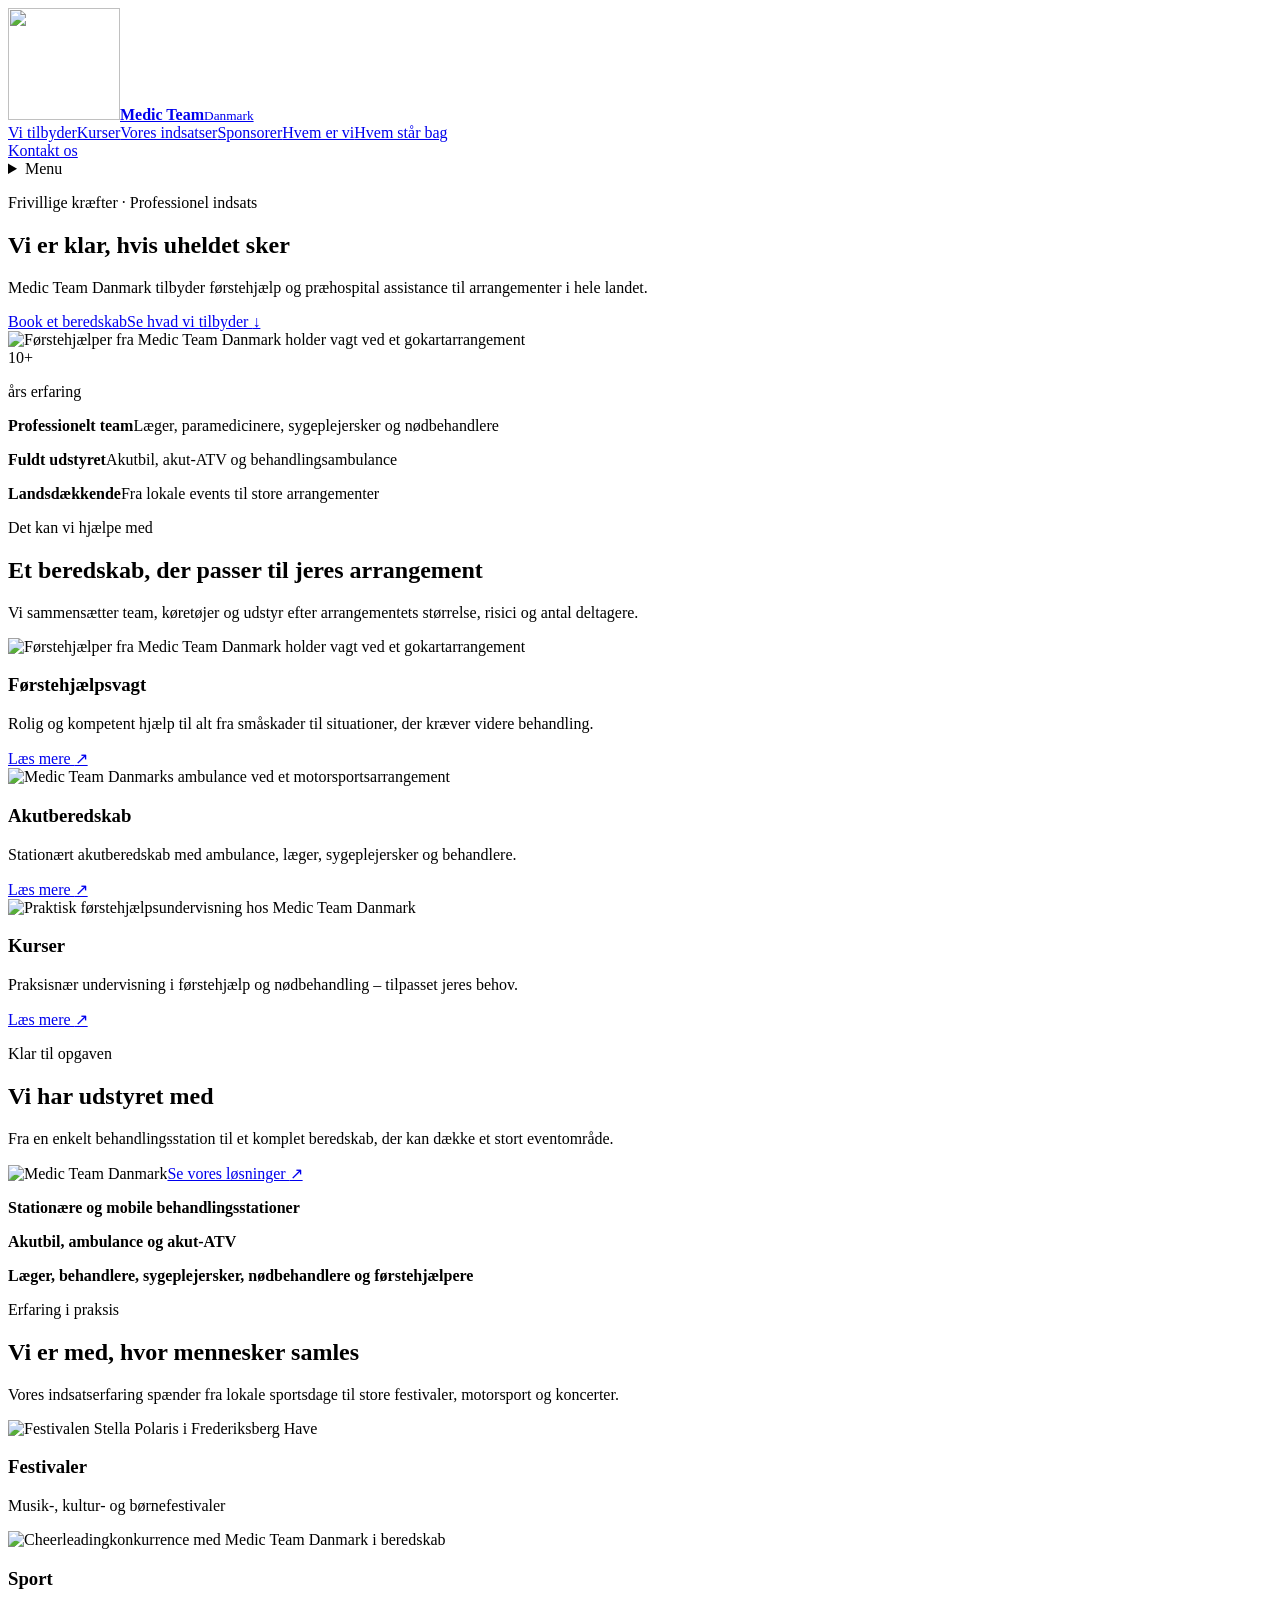
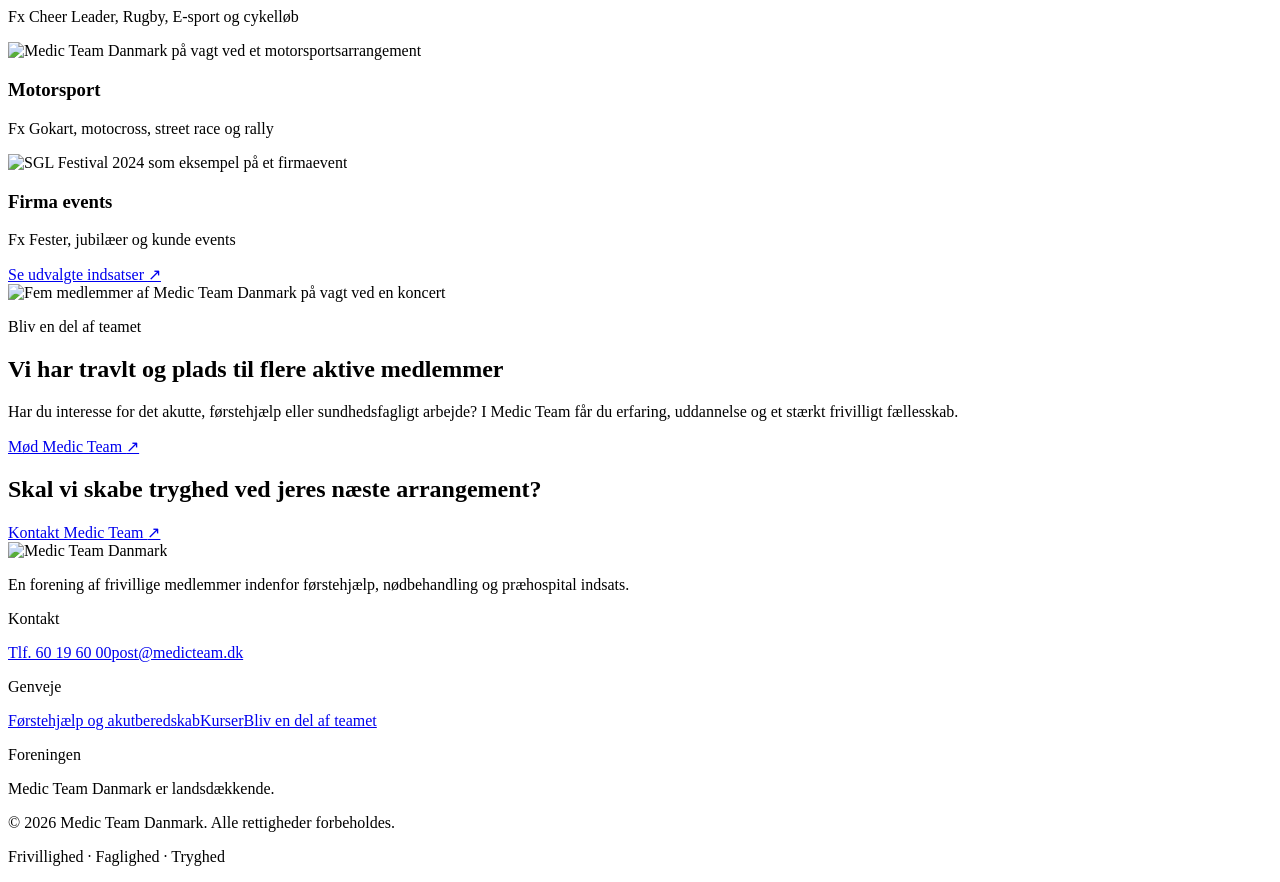
==== commit 7b006524: "Publish all rights reserved footer notice" ====
--- a/index.html
+++ b/index.html
@@ -20,7 +20,7 @@
   <link rel="stylesheet" href="/medic-team-danmark-preview/assets/site.css" />
 </head>
 <body>
-<main><header class="site-header"><a href="/medic-team-danmark-preview/" class="brand" aria-label="Medic Team Danmark – forside"><img src="/medic-team-danmark-preview/medic-team-danmark-logo.jpg" alt="" width="112" height="112"/><span><strong>Medic Team</strong><small>Danmark</small></span></a><nav aria-label="Primær navigation"><a href="/medic-team-danmark-preview/vi-tilbyder">Vi tilbyder</a><a href="/medic-team-danmark-preview/kurser">Kurser</a><a href="/medic-team-danmark-preview/referencer">Vores indsatser</a><a href="/medic-team-danmark-preview/sponsorer">Sponsorer</a><a href="/medic-team-danmark-preview/hvem-er-vi#teamet">Hvem er vi</a><a href="/medic-team-danmark-preview/hvem-er-vi">Hvem står bag</a></nav><a href="/medic-team-danmark-preview/kontakt" class="header-cta">Kontakt os</a><details class="mobile-menu"><summary>Menu</summary><div><a href="/medic-team-danmark-preview/vi-tilbyder">Vi tilbyder</a><a href="/medic-team-danmark-preview/kurser">Kurser</a><a href="/medic-team-danmark-preview/referencer">Vores indsatser</a><a href="/medic-team-danmark-preview/sponsorer">Sponsorer</a><a href="/medic-team-danmark-preview/hvem-er-vi#teamet">Hvem er vi</a><a href="/medic-team-danmark-preview/hvem-er-vi">Hvem står bag</a><a href="/medic-team-danmark-preview/kontakt">Kontakt os</a></div></details></header><section class="hero"><div class="hero-copy"><p class="eyebrow"><span></span> Frivillige kræfter · Professionel indsats</p><h1>Vi er klar, hvis uheldet sker</h1><p class="hero-lead">Medic Team Danmark tilbyder førstehjælp og præhospital assistance til arrangementer i hele landet.</p><div class="hero-actions"><a href="/medic-team-danmark-preview/kontakt" class="button button-primary">Book et beredskab</a><a class="button button-secondary" href="#ydelser">Se hvad vi tilbyder <span>↓</span></a></div></div><div class="hero-visual" aria-label="Medic Team Danmark – klar til indsats"><img class="hero-photo" src="/medic-team-danmark-preview/images/home-first-aid.jpg" alt="Førstehjælper fra Medic Team Danmark holder vagt ved et gokartarrangement"/><div class="pulse pulse-one"></div><div class="pulse pulse-two"></div><div class="hero-badge"><span>10+</span><p>års erfaring</p></div></div></section><section class="trust-strip" aria-label="Nøgletal"><p><strong>Professionelt team</strong><span>Læger, paramedicinere, sygeplejersker og nødbehandlere</span></p><p><strong>Fuldt udstyret</strong><span>Akutbil, akut-ATV og behandlingsambulance</span></p><p><strong>Landsdækkende</strong><span>Fra lokale events til store arrangementer</span></p></section><section class="services-preview section" id="ydelser"><div class="section-heading"><div><p class="eyebrow"><span></span> Det kan vi hjælpe med</p><h2>Et beredskab, der passer til jeres arrangement</h2></div><p>Vi sammensætter team, køretøjer og udstyr efter arrangementets størrelse, risici og antal deltagere.</p></div><div class="service-grid"><article class="service-card"><div class="service-card-media"><img src="/medic-team-danmark-preview/images/first-aid-gokart-watch.jpg" alt="Førstehjælper fra Medic Team Danmark holder vagt ved et gokartarrangement"/></div><div class="service-card-body"><h3>Førstehjælpsvagt</h3><p>Rolig og kompetent hjælp til alt fra småskader til situationer, der kræver videre behandling.</p><a href="/medic-team-danmark-preview/vi-tilbyder">Læs mere <span aria-hidden="true">↗</span></a></div></article><article class="service-card"><div class="service-card-media"><img src="/medic-team-danmark-preview/images/home-acute-response.jpg" alt="Medic Team Danmarks ambulance ved et motorsportsarrangement"/></div><div class="service-card-body"><h3>Akutberedskab</h3><p>Stationært akutberedskab med ambulance, læger, sygeplejersker og behandlere.</p><a href="/medic-team-danmark-preview/vi-tilbyder">Læs mere <span aria-hidden="true">↗</span></a></div></article><article class="service-card"><div class="service-card-media"><img src="/medic-team-danmark-preview/images/home-courses.jpg" alt="Praktisk førstehjælpsundervisning hos Medic Team Danmark"/></div><div class="service-card-body"><h3>Kurser</h3><p>Praksisnær undervisning i førstehjælp og nødbehandling – tilpasset jeres behov.</p><a href="/medic-team-danmark-preview/kurser">Læs mere <span aria-hidden="true">↗</span></a></div></article></div></section><section class="equipment-band"><div class="equipment-intro"><p class="eyebrow eyebrow-light"><span></span> Klar til opgaven</p><h2>Vi har udstyret med</h2><p>Fra en enkelt behandlingsstation til et komplet beredskab, der kan dække et stort eventområde.</p><img class="equipment-logo" src="/medic-team-danmark-preview/medic-team-danmark-logo.jpg" alt="Medic Team Danmark"/><a href="/medic-team-danmark-preview/vi-tilbyder" class="text-link-light">Se vores løsninger <span>↗</span></a></div><div class="equipment-list"><p><strong>Stationære og mobile behandlingsstationer</strong></p><p><strong>Akutbil, ambulance og akut-ATV</strong></p><p><strong>Læger, behandlere, sygeplejersker, nødbehandlere og førstehjælpere</strong></p></div></section><section class="event-section section"><div class="section-heading"><div><p class="eyebrow"><span></span> Erfaring i praksis</p><h2>Vi er med, hvor mennesker samles</h2></div><p>Vores indsatserfaring spænder fra lokale sportsdage til store festivaler, motorsport og koncerter.</p></div><div class="event-types"><article class="event-type-featured"><div class="event-type-media"><img src="/medic-team-danmark-preview/images/hero-stella-polaris.jpg" alt="Festivalen Stella Polaris i Frederiksberg Have"/></div><div class="event-type-copy"><h3>Festivaler</h3><p>Musik-, kultur- og børnefestivaler</p></div></article><article><div class="event-type-media"><img src="/medic-team-danmark-preview/images/experience-sport-cheerleading.jpg" alt="Cheerleadingkonkurrence med Medic Team Danmark i beredskab"/></div><div class="event-type-copy"><h3>Sport</h3><p>Fx Cheer Leader, Rugby, E-sport og cykelløb</p></div></article><article><div class="event-type-media"><img src="/medic-team-danmark-preview/images/experience-motorsport.jpg" alt="Medic Team Danmark på vagt ved et motorsportsarrangement"/></div><div class="event-type-copy"><h3>Motorsport</h3><p>Fx Gokart, motocross, street race og rally</p></div></article><article><div class="event-type-media"><img src="/medic-team-danmark-preview/images/experience-company-event.jpg" alt="SGL Festival 2024 som eksempel på et firmaevent"/></div><div class="event-type-copy"><h3>Firma events</h3><p>Fx Fester, jubilæer og kunde events</p></div></article></div><a href="/medic-team-danmark-preview/referencer" class="event-reference-link">Se udvalgte indsatser <span aria-hidden="true">↗</span></a></section><section class="volunteer-section"><div class="volunteer-photo"><img src="/medic-team-danmark-preview/images/home-members-arena.jpg" alt="Fem medlemmer af Medic Team Danmark på vagt ved en koncert"/></div><div><p class="eyebrow"><span></span> Bliv en del af teamet</p><h2>Vi har travlt og plads til flere aktive medlemmer</h2><p>Har du interesse for det akutte, førstehjælp eller sundhedsfagligt arbejde? <span class="volunteer-sentence">I Medic Team får du erfaring, uddannelse og et stærkt frivilligt fællesskab.</span></p><a href="/medic-team-danmark-preview/hvem-er-vi" class="button button-primary">Mød Medic Team <span>↗</span></a></div></section><section class="contact-band"><div><h2>Skal vi skabe tryghed ved jeres næste arrangement?</h2></div><a href="/medic-team-danmark-preview/kontakt" class="button button-white">Kontakt Medic Team <span>↗</span></a></section><footer class="site-footer"><div class="footer-main"><div class="footer-brand-block"><img src="/medic-team-danmark-preview/medic-team-danmark-logo.jpg" alt="Medic Team Danmark" width="150" height="150"/><p>En forening af frivillige medlemmer indenfor førstehjælp, nødbehandling og præhospital indsats.</p></div><div><p class="footer-label">Kontakt</p><a href="tel:+4560196000">Tlf. 60 19 60 00</a><a href="mailto:post@medicteam.dk">post@medicteam.dk</a></div><div><p class="footer-label">Genveje</p><a href="/medic-team-danmark-preview/vi-tilbyder">Førstehjælp og akutberedskab</a><a href="/medic-team-danmark-preview/kurser">Kurser</a><a href="/medic-team-danmark-preview/hvem-er-vi">Bliv en del af teamet</a></div><div><p class="footer-label">Foreningen</p><p class="footer-note">Medic Team Danmark er landsdækkende.</p></div></div><div class="footer-bottom"><p>© <!-- -->2026<!-- --> Medic Team Danmark</p><p>Frivillighed · Faglighed · Tryghed</p></div></footer></main>
+<main><header class="site-header"><a href="/medic-team-danmark-preview/" class="brand" aria-label="Medic Team Danmark – forside"><img src="/medic-team-danmark-preview/medic-team-danmark-logo.jpg" alt="" width="112" height="112"/><span><strong>Medic Team</strong><small>Danmark</small></span></a><nav aria-label="Primær navigation"><a href="/medic-team-danmark-preview/vi-tilbyder">Vi tilbyder</a><a href="/medic-team-danmark-preview/kurser">Kurser</a><a href="/medic-team-danmark-preview/referencer">Vores indsatser</a><a href="/medic-team-danmark-preview/sponsorer">Sponsorer</a><a href="/medic-team-danmark-preview/hvem-er-vi#teamet">Hvem er vi</a><a href="/medic-team-danmark-preview/hvem-er-vi">Hvem står bag</a></nav><a href="/medic-team-danmark-preview/kontakt" class="header-cta">Kontakt os</a><details class="mobile-menu"><summary>Menu</summary><div><a href="/medic-team-danmark-preview/vi-tilbyder">Vi tilbyder</a><a href="/medic-team-danmark-preview/kurser">Kurser</a><a href="/medic-team-danmark-preview/referencer">Vores indsatser</a><a href="/medic-team-danmark-preview/sponsorer">Sponsorer</a><a href="/medic-team-danmark-preview/hvem-er-vi#teamet">Hvem er vi</a><a href="/medic-team-danmark-preview/hvem-er-vi">Hvem står bag</a><a href="/medic-team-danmark-preview/kontakt">Kontakt os</a></div></details></header><section class="hero"><div class="hero-copy"><p class="eyebrow"><span></span> Frivillige kræfter · Professionel indsats</p><h1>Vi er klar, hvis uheldet sker</h1><p class="hero-lead">Medic Team Danmark tilbyder førstehjælp og præhospital assistance til arrangementer i hele landet.</p><div class="hero-actions"><a href="/medic-team-danmark-preview/kontakt" class="button button-primary">Book et beredskab</a><a class="button button-secondary" href="#ydelser">Se hvad vi tilbyder <span>↓</span></a></div></div><div class="hero-visual" aria-label="Medic Team Danmark – klar til indsats"><img class="hero-photo" src="/medic-team-danmark-preview/images/home-first-aid.jpg" alt="Førstehjælper fra Medic Team Danmark holder vagt ved et gokartarrangement"/><div class="pulse pulse-one"></div><div class="pulse pulse-two"></div><div class="hero-badge"><span>10+</span><p>års erfaring</p></div></div></section><section class="trust-strip" aria-label="Nøgletal"><p><strong>Professionelt team</strong><span>Læger, paramedicinere, sygeplejersker og nødbehandlere</span></p><p><strong>Fuldt udstyret</strong><span>Akutbil, akut-ATV og behandlingsambulance</span></p><p><strong>Landsdækkende</strong><span>Fra lokale events til store arrangementer</span></p></section><section class="services-preview section" id="ydelser"><div class="section-heading"><div><p class="eyebrow"><span></span> Det kan vi hjælpe med</p><h2>Et beredskab, der passer til jeres arrangement</h2></div><p>Vi sammensætter team, køretøjer og udstyr efter arrangementets størrelse, risici og antal deltagere.</p></div><div class="service-grid"><article class="service-card"><div class="service-card-media"><img src="/medic-team-danmark-preview/images/first-aid-gokart-watch.jpg" alt="Førstehjælper fra Medic Team Danmark holder vagt ved et gokartarrangement"/></div><div class="service-card-body"><h3>Førstehjælpsvagt</h3><p>Rolig og kompetent hjælp til alt fra småskader til situationer, der kræver videre behandling.</p><a href="/medic-team-danmark-preview/vi-tilbyder">Læs mere <span aria-hidden="true">↗</span></a></div></article><article class="service-card"><div class="service-card-media"><img src="/medic-team-danmark-preview/images/home-acute-response.jpg" alt="Medic Team Danmarks ambulance ved et motorsportsarrangement"/></div><div class="service-card-body"><h3>Akutberedskab</h3><p>Stationært akutberedskab med ambulance, læger, sygeplejersker og behandlere.</p><a href="/medic-team-danmark-preview/vi-tilbyder">Læs mere <span aria-hidden="true">↗</span></a></div></article><article class="service-card"><div class="service-card-media"><img src="/medic-team-danmark-preview/images/home-courses.jpg" alt="Praktisk førstehjælpsundervisning hos Medic Team Danmark"/></div><div class="service-card-body"><h3>Kurser</h3><p>Praksisnær undervisning i førstehjælp og nødbehandling – tilpasset jeres behov.</p><a href="/medic-team-danmark-preview/kurser">Læs mere <span aria-hidden="true">↗</span></a></div></article></div></section><section class="equipment-band"><div class="equipment-intro"><p class="eyebrow eyebrow-light"><span></span> Klar til opgaven</p><h2>Vi har udstyret med</h2><p>Fra en enkelt behandlingsstation til et komplet beredskab, der kan dække et stort eventområde.</p><img class="equipment-logo" src="/medic-team-danmark-preview/medic-team-danmark-logo.jpg" alt="Medic Team Danmark"/><a href="/medic-team-danmark-preview/vi-tilbyder" class="text-link-light">Se vores løsninger <span>↗</span></a></div><div class="equipment-list"><p><strong>Stationære og mobile behandlingsstationer</strong></p><p><strong>Akutbil, ambulance og akut-ATV</strong></p><p><strong>Læger, behandlere, sygeplejersker, nødbehandlere og førstehjælpere</strong></p></div></section><section class="event-section section"><div class="section-heading"><div><p class="eyebrow"><span></span> Erfaring i praksis</p><h2>Vi er med, hvor mennesker samles</h2></div><p>Vores indsatserfaring spænder fra lokale sportsdage til store festivaler, motorsport og koncerter.</p></div><div class="event-types"><article class="event-type-featured"><div class="event-type-media"><img src="/medic-team-danmark-preview/images/hero-stella-polaris.jpg" alt="Festivalen Stella Polaris i Frederiksberg Have"/></div><div class="event-type-copy"><h3>Festivaler</h3><p>Musik-, kultur- og børnefestivaler</p></div></article><article><div class="event-type-media"><img src="/medic-team-danmark-preview/images/experience-sport-cheerleading.jpg" alt="Cheerleadingkonkurrence med Medic Team Danmark i beredskab"/></div><div class="event-type-copy"><h3>Sport</h3><p>Fx Cheer Leader, Rugby, E-sport og cykelløb</p></div></article><article><div class="event-type-media"><img src="/medic-team-danmark-preview/images/experience-motorsport.jpg" alt="Medic Team Danmark på vagt ved et motorsportsarrangement"/></div><div class="event-type-copy"><h3>Motorsport</h3><p>Fx Gokart, motocross, street race og rally</p></div></article><article><div class="event-type-media"><img src="/medic-team-danmark-preview/images/experience-company-event.jpg" alt="SGL Festival 2024 som eksempel på et firmaevent"/></div><div class="event-type-copy"><h3>Firma events</h3><p>Fx Fester, jubilæer og kunde events</p></div></article></div><a href="/medic-team-danmark-preview/referencer" class="event-reference-link">Se udvalgte indsatser <span aria-hidden="true">↗</span></a></section><section class="volunteer-section"><div class="volunteer-photo"><img src="/medic-team-danmark-preview/images/home-members-arena.jpg" alt="Fem medlemmer af Medic Team Danmark på vagt ved en koncert"/></div><div><p class="eyebrow"><span></span> Bliv en del af teamet</p><h2>Vi har travlt og plads til flere aktive medlemmer</h2><p>Har du interesse for det akutte, førstehjælp eller sundhedsfagligt arbejde? <span class="volunteer-sentence">I Medic Team får du erfaring, uddannelse og et stærkt frivilligt fællesskab.</span></p><a href="/medic-team-danmark-preview/hvem-er-vi" class="button button-primary">Mød Medic Team <span>↗</span></a></div></section><section class="contact-band"><div><h2>Skal vi skabe tryghed ved jeres næste arrangement?</h2></div><a href="/medic-team-danmark-preview/kontakt" class="button button-white">Kontakt Medic Team <span>↗</span></a></section><footer class="site-footer"><div class="footer-main"><div class="footer-brand-block"><img src="/medic-team-danmark-preview/medic-team-danmark-logo.jpg" alt="Medic Team Danmark" width="150" height="150"/><p>En forening af frivillige medlemmer indenfor førstehjælp, nødbehandling og præhospital indsats.</p></div><div><p class="footer-label">Kontakt</p><a href="tel:+4560196000">Tlf. 60 19 60 00</a><a href="mailto:post@medicteam.dk">post@medicteam.dk</a></div><div><p class="footer-label">Genveje</p><a href="/medic-team-danmark-preview/vi-tilbyder">Førstehjælp og akutberedskab</a><a href="/medic-team-danmark-preview/kurser">Kurser</a><a href="/medic-team-danmark-preview/hvem-er-vi">Bliv en del af teamet</a></div><div><p class="footer-label">Foreningen</p><p class="footer-note">Medic Team Danmark er landsdækkende.</p></div></div><div class="footer-bottom"><p>© <!-- -->2026<!-- --> Medic Team Danmark. Alle rettigheder forbeholdes.</p><p>Frivillighed · Faglighed · Tryghed</p></div></footer></main>
 <script src="/medic-team-danmark-preview/site.js" defer></script>
 </body>
 </html>
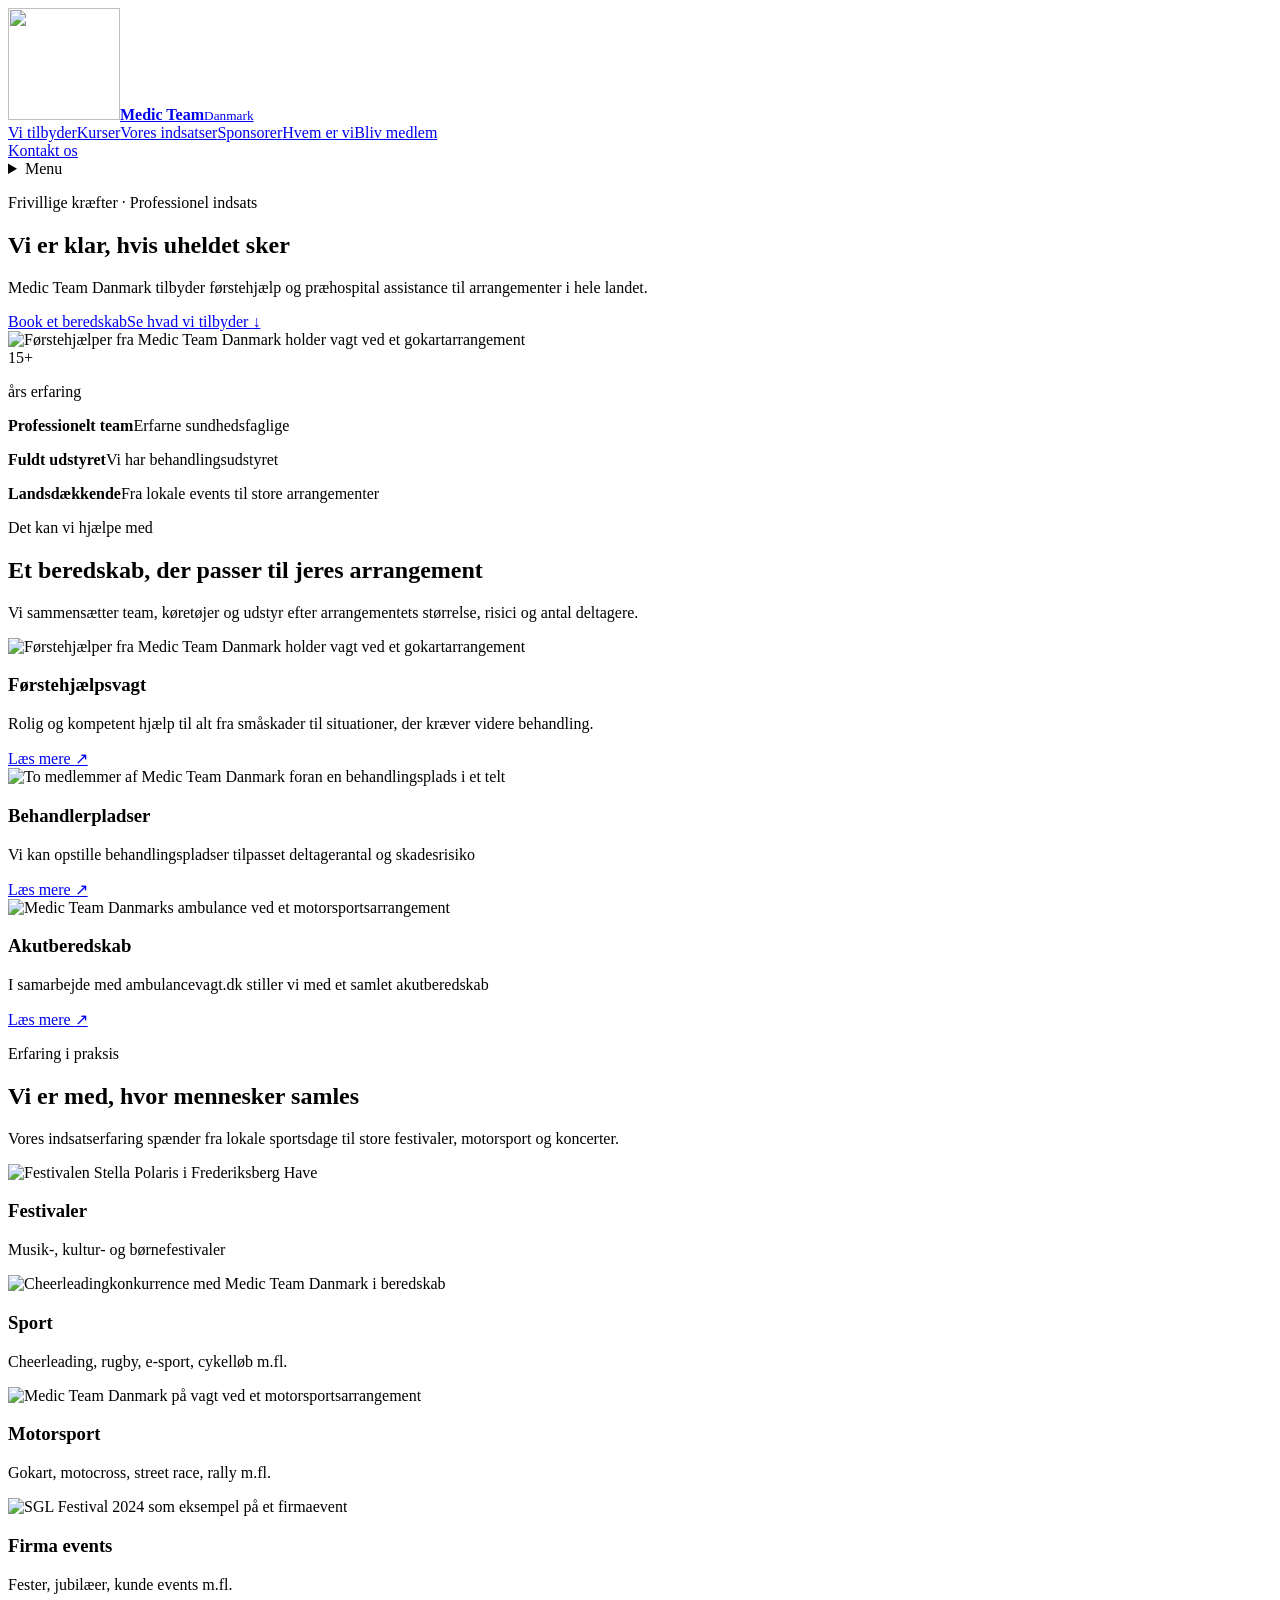
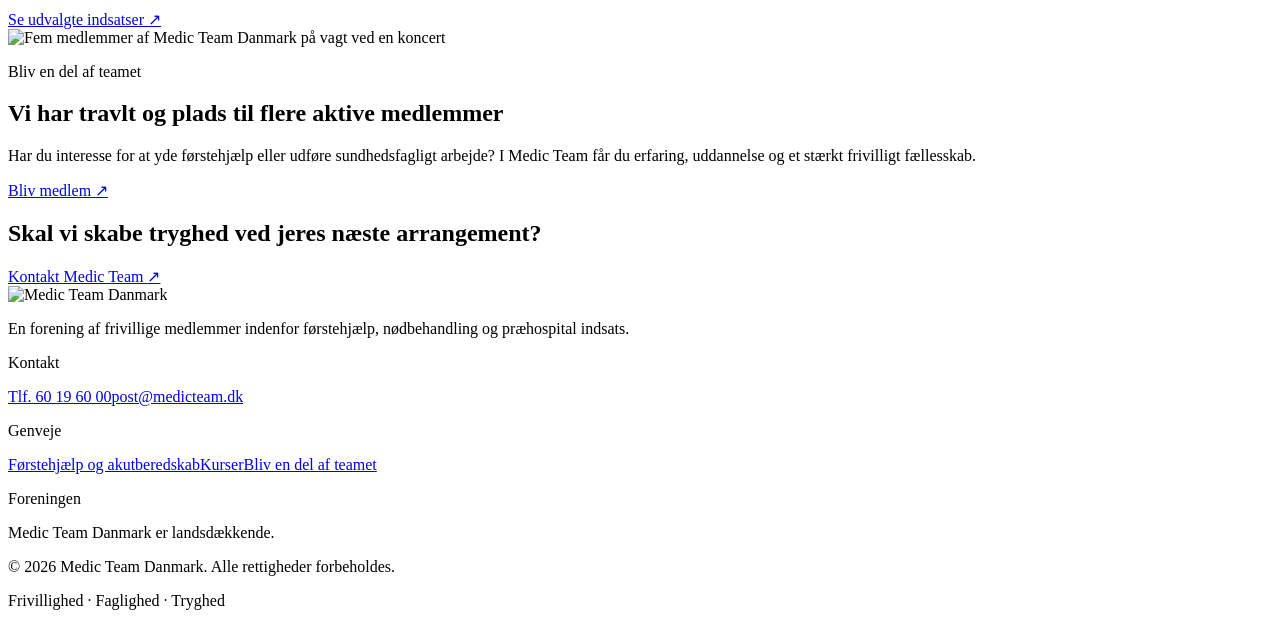
==== commit 5c5c4191: "Publish final client revisions and membership page" ====
--- a/index.html
+++ b/index.html
@@ -12,15 +12,19 @@
   <meta property="og:locale" content="da_DK" />
   <meta property="og:title" content="Medic Team Danmark | Tryghed til jeres arrangement" />
   <meta property="og:description" content="Førstehjælp, nødbehandling og præhospital indsats til arrangementer i hele Danmark." />
-  <meta property="og:image" content="https://stormbaek.github.io/medic-team-danmark-preview/og.png" />
+  <meta property="og:image" content="https://stormbaek.github.io/medic-team-danmark-preview/og-medic-team.png" />
+  <meta property="og:image:width" content="1200" />
+  <meta property="og:image:height" content="630" />
+  <meta property="og:image:alt" content="Medic Team Danmark – Vi er klar, hvis uheldet sker." />
   <meta name="twitter:card" content="summary_large_image" />
   <meta name="twitter:title" content="Medic Team Danmark | Tryghed til jeres arrangement" />
   <meta name="twitter:description" content="Førstehjælp, nødbehandling og præhospital indsats til arrangementer i hele Danmark." />
-  <meta name="twitter:image" content="https://stormbaek.github.io/medic-team-danmark-preview/og.png" />
+  <meta name="twitter:image" content="https://stormbaek.github.io/medic-team-danmark-preview/og-medic-team.png" />
+  <meta name="twitter:image:alt" content="Medic Team Danmark – Vi er klar, hvis uheldet sker." />
   <link rel="stylesheet" href="/medic-team-danmark-preview/assets/site.css" />
 </head>
 <body>
-<main><header class="site-header"><a href="/medic-team-danmark-preview/" class="brand" aria-label="Medic Team Danmark – forside"><img src="/medic-team-danmark-preview/medic-team-danmark-logo.jpg" alt="" width="112" height="112"/><span><strong>Medic Team</strong><small>Danmark</small></span></a><nav aria-label="Primær navigation"><a href="/medic-team-danmark-preview/vi-tilbyder">Vi tilbyder</a><a href="/medic-team-danmark-preview/kurser">Kurser</a><a href="/medic-team-danmark-preview/referencer">Vores indsatser</a><a href="/medic-team-danmark-preview/sponsorer">Sponsorer</a><a href="/medic-team-danmark-preview/hvem-er-vi#teamet">Hvem er vi</a><a href="/medic-team-danmark-preview/hvem-er-vi">Hvem står bag</a></nav><a href="/medic-team-danmark-preview/kontakt" class="header-cta">Kontakt os</a><details class="mobile-menu"><summary>Menu</summary><div><a href="/medic-team-danmark-preview/vi-tilbyder">Vi tilbyder</a><a href="/medic-team-danmark-preview/kurser">Kurser</a><a href="/medic-team-danmark-preview/referencer">Vores indsatser</a><a href="/medic-team-danmark-preview/sponsorer">Sponsorer</a><a href="/medic-team-danmark-preview/hvem-er-vi#teamet">Hvem er vi</a><a href="/medic-team-danmark-preview/hvem-er-vi">Hvem står bag</a><a href="/medic-team-danmark-preview/kontakt">Kontakt os</a></div></details></header><section class="hero"><div class="hero-copy"><p class="eyebrow"><span></span> Frivillige kræfter · Professionel indsats</p><h1>Vi er klar, hvis uheldet sker</h1><p class="hero-lead">Medic Team Danmark tilbyder førstehjælp og præhospital assistance til arrangementer i hele landet.</p><div class="hero-actions"><a href="/medic-team-danmark-preview/kontakt" class="button button-primary">Book et beredskab</a><a class="button button-secondary" href="#ydelser">Se hvad vi tilbyder <span>↓</span></a></div></div><div class="hero-visual" aria-label="Medic Team Danmark – klar til indsats"><img class="hero-photo" src="/medic-team-danmark-preview/images/home-first-aid.jpg" alt="Førstehjælper fra Medic Team Danmark holder vagt ved et gokartarrangement"/><div class="pulse pulse-one"></div><div class="pulse pulse-two"></div><div class="hero-badge"><span>10+</span><p>års erfaring</p></div></div></section><section class="trust-strip" aria-label="Nøgletal"><p><strong>Professionelt team</strong><span>Læger, paramedicinere, sygeplejersker og nødbehandlere</span></p><p><strong>Fuldt udstyret</strong><span>Akutbil, akut-ATV og behandlingsambulance</span></p><p><strong>Landsdækkende</strong><span>Fra lokale events til store arrangementer</span></p></section><section class="services-preview section" id="ydelser"><div class="section-heading"><div><p class="eyebrow"><span></span> Det kan vi hjælpe med</p><h2>Et beredskab, der passer til jeres arrangement</h2></div><p>Vi sammensætter team, køretøjer og udstyr efter arrangementets størrelse, risici og antal deltagere.</p></div><div class="service-grid"><article class="service-card"><div class="service-card-media"><img src="/medic-team-danmark-preview/images/first-aid-gokart-watch.jpg" alt="Førstehjælper fra Medic Team Danmark holder vagt ved et gokartarrangement"/></div><div class="service-card-body"><h3>Førstehjælpsvagt</h3><p>Rolig og kompetent hjælp til alt fra småskader til situationer, der kræver videre behandling.</p><a href="/medic-team-danmark-preview/vi-tilbyder">Læs mere <span aria-hidden="true">↗</span></a></div></article><article class="service-card"><div class="service-card-media"><img src="/medic-team-danmark-preview/images/home-acute-response.jpg" alt="Medic Team Danmarks ambulance ved et motorsportsarrangement"/></div><div class="service-card-body"><h3>Akutberedskab</h3><p>Stationært akutberedskab med ambulance, læger, sygeplejersker og behandlere.</p><a href="/medic-team-danmark-preview/vi-tilbyder">Læs mere <span aria-hidden="true">↗</span></a></div></article><article class="service-card"><div class="service-card-media"><img src="/medic-team-danmark-preview/images/home-courses.jpg" alt="Praktisk førstehjælpsundervisning hos Medic Team Danmark"/></div><div class="service-card-body"><h3>Kurser</h3><p>Praksisnær undervisning i førstehjælp og nødbehandling – tilpasset jeres behov.</p><a href="/medic-team-danmark-preview/kurser">Læs mere <span aria-hidden="true">↗</span></a></div></article></div></section><section class="equipment-band"><div class="equipment-intro"><p class="eyebrow eyebrow-light"><span></span> Klar til opgaven</p><h2>Vi har udstyret med</h2><p>Fra en enkelt behandlingsstation til et komplet beredskab, der kan dække et stort eventområde.</p><img class="equipment-logo" src="/medic-team-danmark-preview/medic-team-danmark-logo.jpg" alt="Medic Team Danmark"/><a href="/medic-team-danmark-preview/vi-tilbyder" class="text-link-light">Se vores løsninger <span>↗</span></a></div><div class="equipment-list"><p><strong>Stationære og mobile behandlingsstationer</strong></p><p><strong>Akutbil, ambulance og akut-ATV</strong></p><p><strong>Læger, behandlere, sygeplejersker, nødbehandlere og førstehjælpere</strong></p></div></section><section class="event-section section"><div class="section-heading"><div><p class="eyebrow"><span></span> Erfaring i praksis</p><h2>Vi er med, hvor mennesker samles</h2></div><p>Vores indsatserfaring spænder fra lokale sportsdage til store festivaler, motorsport og koncerter.</p></div><div class="event-types"><article class="event-type-featured"><div class="event-type-media"><img src="/medic-team-danmark-preview/images/hero-stella-polaris.jpg" alt="Festivalen Stella Polaris i Frederiksberg Have"/></div><div class="event-type-copy"><h3>Festivaler</h3><p>Musik-, kultur- og børnefestivaler</p></div></article><article><div class="event-type-media"><img src="/medic-team-danmark-preview/images/experience-sport-cheerleading.jpg" alt="Cheerleadingkonkurrence med Medic Team Danmark i beredskab"/></div><div class="event-type-copy"><h3>Sport</h3><p>Fx Cheer Leader, Rugby, E-sport og cykelløb</p></div></article><article><div class="event-type-media"><img src="/medic-team-danmark-preview/images/experience-motorsport.jpg" alt="Medic Team Danmark på vagt ved et motorsportsarrangement"/></div><div class="event-type-copy"><h3>Motorsport</h3><p>Fx Gokart, motocross, street race og rally</p></div></article><article><div class="event-type-media"><img src="/medic-team-danmark-preview/images/experience-company-event.jpg" alt="SGL Festival 2024 som eksempel på et firmaevent"/></div><div class="event-type-copy"><h3>Firma events</h3><p>Fx Fester, jubilæer og kunde events</p></div></article></div><a href="/medic-team-danmark-preview/referencer" class="event-reference-link">Se udvalgte indsatser <span aria-hidden="true">↗</span></a></section><section class="volunteer-section"><div class="volunteer-photo"><img src="/medic-team-danmark-preview/images/home-members-arena.jpg" alt="Fem medlemmer af Medic Team Danmark på vagt ved en koncert"/></div><div><p class="eyebrow"><span></span> Bliv en del af teamet</p><h2>Vi har travlt og plads til flere aktive medlemmer</h2><p>Har du interesse for det akutte, førstehjælp eller sundhedsfagligt arbejde? <span class="volunteer-sentence">I Medic Team får du erfaring, uddannelse og et stærkt frivilligt fællesskab.</span></p><a href="/medic-team-danmark-preview/hvem-er-vi" class="button button-primary">Mød Medic Team <span>↗</span></a></div></section><section class="contact-band"><div><h2>Skal vi skabe tryghed ved jeres næste arrangement?</h2></div><a href="/medic-team-danmark-preview/kontakt" class="button button-white">Kontakt Medic Team <span>↗</span></a></section><footer class="site-footer"><div class="footer-main"><div class="footer-brand-block"><img src="/medic-team-danmark-preview/medic-team-danmark-logo.jpg" alt="Medic Team Danmark" width="150" height="150"/><p>En forening af frivillige medlemmer indenfor førstehjælp, nødbehandling og præhospital indsats.</p></div><div><p class="footer-label">Kontakt</p><a href="tel:+4560196000">Tlf. 60 19 60 00</a><a href="mailto:post@medicteam.dk">post@medicteam.dk</a></div><div><p class="footer-label">Genveje</p><a href="/medic-team-danmark-preview/vi-tilbyder">Førstehjælp og akutberedskab</a><a href="/medic-team-danmark-preview/kurser">Kurser</a><a href="/medic-team-danmark-preview/hvem-er-vi">Bliv en del af teamet</a></div><div><p class="footer-label">Foreningen</p><p class="footer-note">Medic Team Danmark er landsdækkende.</p></div></div><div class="footer-bottom"><p>© <!-- -->2026<!-- --> Medic Team Danmark. Alle rettigheder forbeholdes.</p><p>Frivillighed · Faglighed · Tryghed</p></div></footer></main>
+<main><header class="site-header"><a href="/medic-team-danmark-preview/" class="brand" aria-label="Medic Team Danmark – forside"><img src="/medic-team-danmark-preview/medic-team-danmark-logo.jpg" alt="" width="112" height="112"/><span><strong>Medic Team</strong><small>Danmark</small></span></a><nav aria-label="Primær navigation"><a href="/medic-team-danmark-preview/vi-tilbyder">Vi tilbyder</a><a href="/medic-team-danmark-preview/kurser">Kurser</a><a href="/medic-team-danmark-preview/referencer">Vores indsatser</a><a href="/medic-team-danmark-preview/sponsorer">Sponsorer</a><a href="/medic-team-danmark-preview/hvem-er-vi">Hvem er vi</a><a href="/medic-team-danmark-preview/bliv-medlem">Bliv medlem</a></nav><a href="/medic-team-danmark-preview/kontakt" class="header-cta">Kontakt os</a><details class="mobile-menu"><summary>Menu</summary><div><a href="/medic-team-danmark-preview/vi-tilbyder">Vi tilbyder</a><a href="/medic-team-danmark-preview/kurser">Kurser</a><a href="/medic-team-danmark-preview/referencer">Vores indsatser</a><a href="/medic-team-danmark-preview/sponsorer">Sponsorer</a><a href="/medic-team-danmark-preview/hvem-er-vi">Hvem er vi</a><a href="/medic-team-danmark-preview/bliv-medlem">Bliv medlem</a><a href="/medic-team-danmark-preview/kontakt">Kontakt os</a></div></details></header><section class="hero"><div class="hero-copy"><p class="eyebrow"><span></span> Frivillige kræfter · Professionel indsats</p><h1>Vi er klar, hvis uheldet sker</h1><p class="hero-lead">Medic Team Danmark tilbyder førstehjælp og præhospital assistance til arrangementer i hele landet.</p><div class="hero-actions"><a href="/medic-team-danmark-preview/kontakt" class="button button-primary">Book et beredskab</a><a class="button button-secondary" href="#ydelser">Se hvad vi tilbyder <span>↓</span></a></div></div><div class="hero-visual" aria-label="Medic Team Danmark – klar til indsats"><img class="hero-photo" src="/medic-team-danmark-preview/images/home-first-aid.jpg" alt="Førstehjælper fra Medic Team Danmark holder vagt ved et gokartarrangement"/><div class="pulse pulse-one"></div><div class="pulse pulse-two"></div><div class="hero-badge"><span>15+</span><p>års erfaring</p></div></div></section><section class="trust-strip" aria-label="Nøgletal"><p><strong>Professionelt team</strong><span>Erfarne sundhedsfaglige</span></p><p><strong>Fuldt udstyret</strong><span>Vi har behandlingsudstyret</span></p><p><strong>Landsdækkende</strong><span>Fra lokale events til store arrangementer</span></p></section><section class="services-preview section" id="ydelser"><div class="section-heading"><div><p class="eyebrow"><span></span> Det kan vi hjælpe med</p><h2>Et beredskab, der passer til jeres arrangement</h2></div><p>Vi sammensætter team, køretøjer og udstyr efter arrangementets størrelse, risici og antal deltagere.</p></div><div class="service-grid"><article class="service-card"><div class="service-card-media"><img src="/medic-team-danmark-preview/images/first-aid-gokart-watch.jpg" alt="Førstehjælper fra Medic Team Danmark holder vagt ved et gokartarrangement"/></div><div class="service-card-body"><h3>Førstehjælpsvagt</h3><p>Rolig og kompetent hjælp til alt fra småskader til situationer, der kræver videre behandling.</p><a href="/medic-team-danmark-preview/vi-tilbyder">Læs mere <span aria-hidden="true">↗</span></a></div></article><article class="service-card"><div class="service-card-media"><img src="/medic-team-danmark-preview/images/home-treatment-station.jpg" alt="To medlemmer af Medic Team Danmark foran en behandlingsplads i et telt"/></div><div class="service-card-body"><h3>Behandlerpladser</h3><p>Vi kan opstille behandlingspladser tilpasset deltagerantal og skadesrisiko</p><a href="/medic-team-danmark-preview/vi-tilbyder">Læs mere <span aria-hidden="true">↗</span></a></div></article><article class="service-card"><div class="service-card-media"><img src="/medic-team-danmark-preview/images/home-acute-response.jpg" alt="Medic Team Danmarks ambulance ved et motorsportsarrangement"/></div><div class="service-card-body"><h3>Akutberedskab</h3><p>I samarbejde med ambulancevagt.dk stiller vi med et samlet akutberedskab</p><a href="/medic-team-danmark-preview/vi-tilbyder">Læs mere <span aria-hidden="true">↗</span></a></div></article></div></section><section class="event-section section"><div class="section-heading"><div><p class="eyebrow"><span></span> Erfaring i praksis</p><h2>Vi er med, hvor mennesker samles</h2></div><p>Vores indsatserfaring spænder fra lokale sportsdage til store festivaler, motorsport og koncerter.</p></div><div class="event-types"><article class="event-type-featured"><div class="event-type-media"><img src="/medic-team-danmark-preview/images/hero-stella-polaris.jpg" alt="Festivalen Stella Polaris i Frederiksberg Have"/></div><div class="event-type-copy"><h3>Festivaler</h3><p>Musik-, kultur- og børnefestivaler</p></div></article><article><div class="event-type-media"><img src="/medic-team-danmark-preview/images/experience-sport-cheerleading.jpg" alt="Cheerleadingkonkurrence med Medic Team Danmark i beredskab"/></div><div class="event-type-copy"><h3>Sport</h3><p>Cheerleading, rugby, e-sport, cykelløb m.fl.</p></div></article><article><div class="event-type-media"><img src="/medic-team-danmark-preview/images/experience-motorsport.jpg" alt="Medic Team Danmark på vagt ved et motorsportsarrangement"/></div><div class="event-type-copy"><h3>Motorsport</h3><p>Gokart, motocross, street race, rally m.fl.</p></div></article><article><div class="event-type-media"><img src="/medic-team-danmark-preview/images/experience-company-event.jpg" alt="SGL Festival 2024 som eksempel på et firmaevent"/></div><div class="event-type-copy"><h3>Firma events</h3><p>Fester, jubilæer, kunde events m.fl.</p></div></article></div><a href="/medic-team-danmark-preview/referencer" class="event-reference-link">Se udvalgte indsatser <span aria-hidden="true">↗</span></a></section><section class="volunteer-section"><div class="volunteer-photo"><img src="/medic-team-danmark-preview/images/home-members-arena.jpg" alt="Fem medlemmer af Medic Team Danmark på vagt ved en koncert"/></div><div><p class="eyebrow"><span></span> Bliv en del af teamet</p><h2>Vi har travlt og plads til flere aktive medlemmer</h2><p>Har du interesse for at yde førstehjælp eller udføre sundhedsfagligt arbejde? <span class="volunteer-sentence">I Medic Team får du erfaring, uddannelse og et stærkt frivilligt fællesskab.</span></p><a href="/medic-team-danmark-preview/bliv-medlem" class="button button-primary">Bliv medlem <span>↗</span></a></div></section><section class="contact-band"><div><h2>Skal vi skabe tryghed ved jeres næste arrangement?</h2></div><a href="/medic-team-danmark-preview/kontakt" class="button button-white">Kontakt Medic Team <span>↗</span></a></section><footer class="site-footer"><div class="footer-main"><div class="footer-brand-block"><img src="/medic-team-danmark-preview/medic-team-danmark-logo.jpg" alt="Medic Team Danmark" width="150" height="150"/><p>En forening af frivillige medlemmer indenfor førstehjælp, nødbehandling og præhospital indsats.</p></div><div><p class="footer-label">Kontakt</p><a href="tel:+4560196000">Tlf. 60 19 60 00</a><a href="mailto:post@medicteam.dk">post@medicteam.dk</a></div><div><p class="footer-label">Genveje</p><a href="/medic-team-danmark-preview/vi-tilbyder">Førstehjælp og akutberedskab</a><a href="/medic-team-danmark-preview/kurser">Kurser</a><a href="/medic-team-danmark-preview/bliv-medlem">Bliv en del af teamet</a></div><div><p class="footer-label">Foreningen</p><p class="footer-note">Medic Team Danmark er landsdækkende.</p></div></div><div class="footer-bottom"><p>© <!-- -->2026<!-- --> Medic Team Danmark. Alle rettigheder forbeholdes.</p><p>Frivillighed · Faglighed · Tryghed</p></div></footer></main>
 <script src="/medic-team-danmark-preview/site.js" defer></script>
 </body>
 </html>
